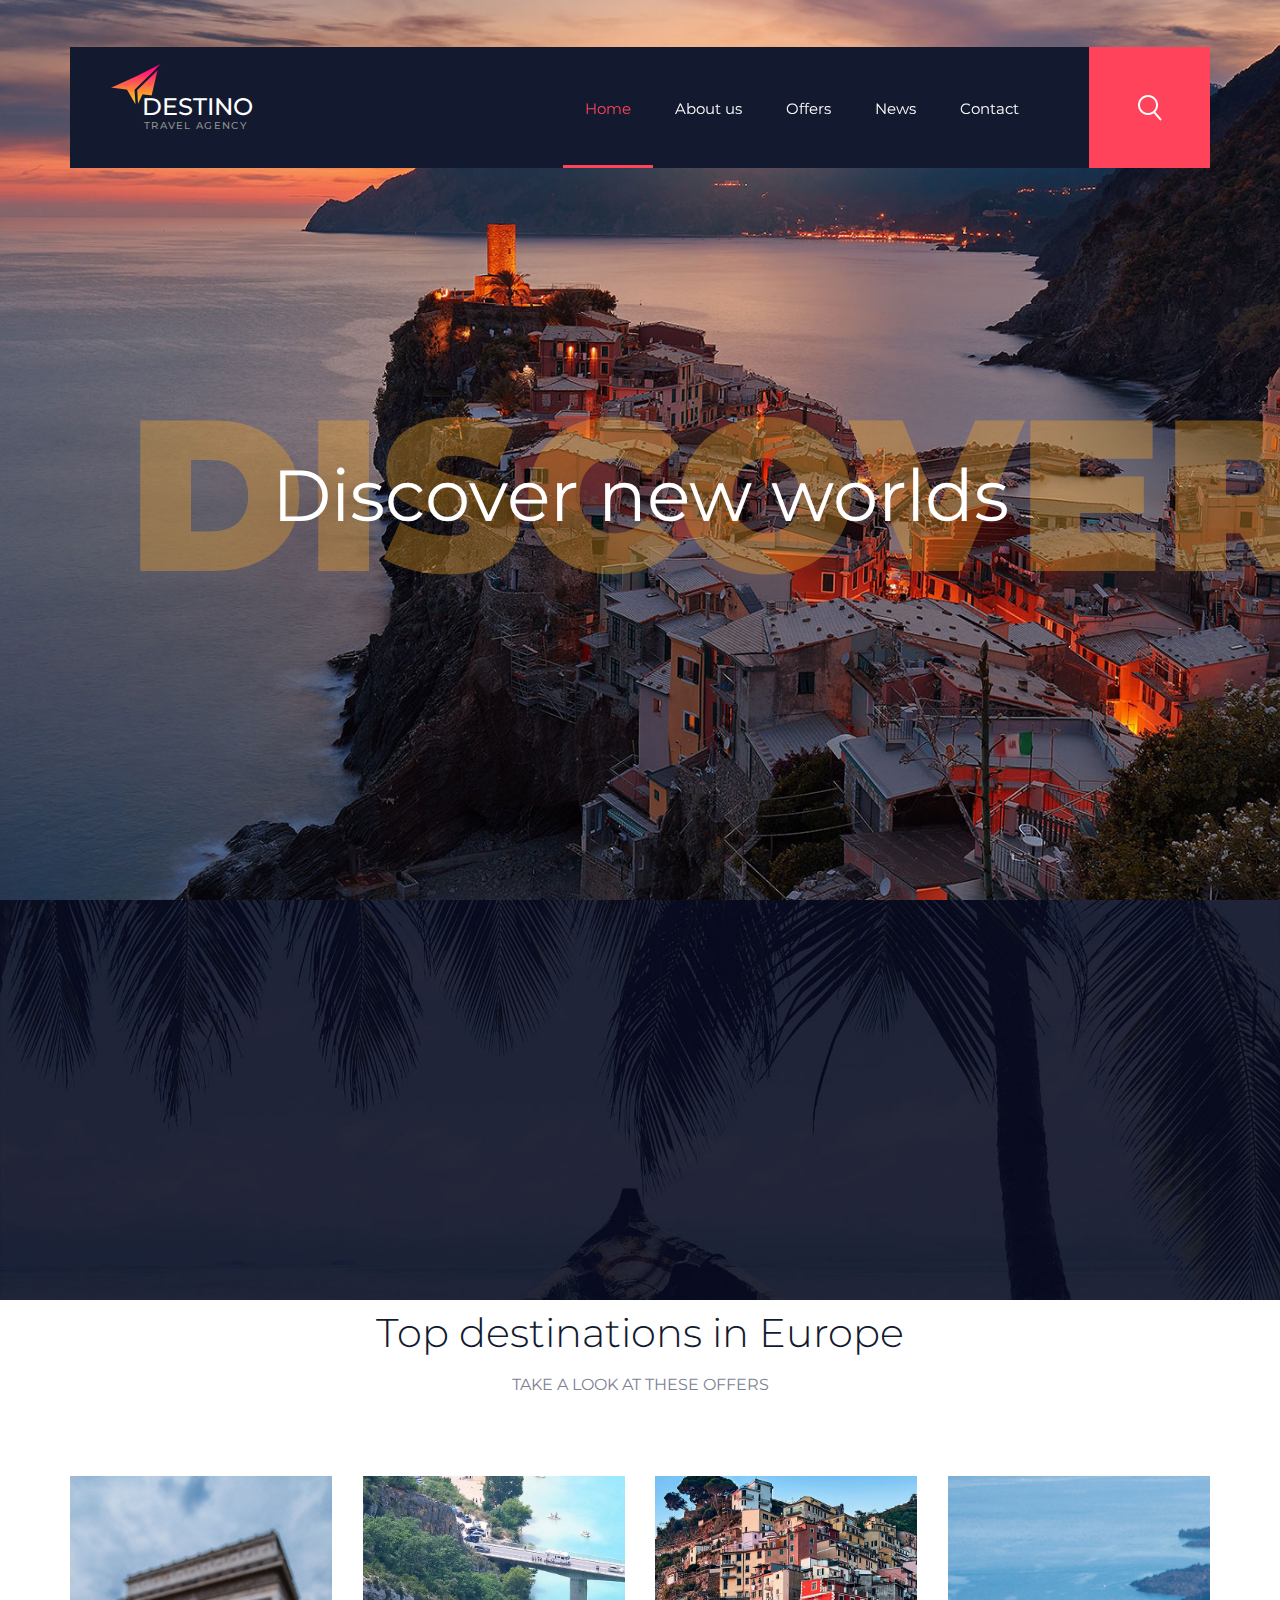
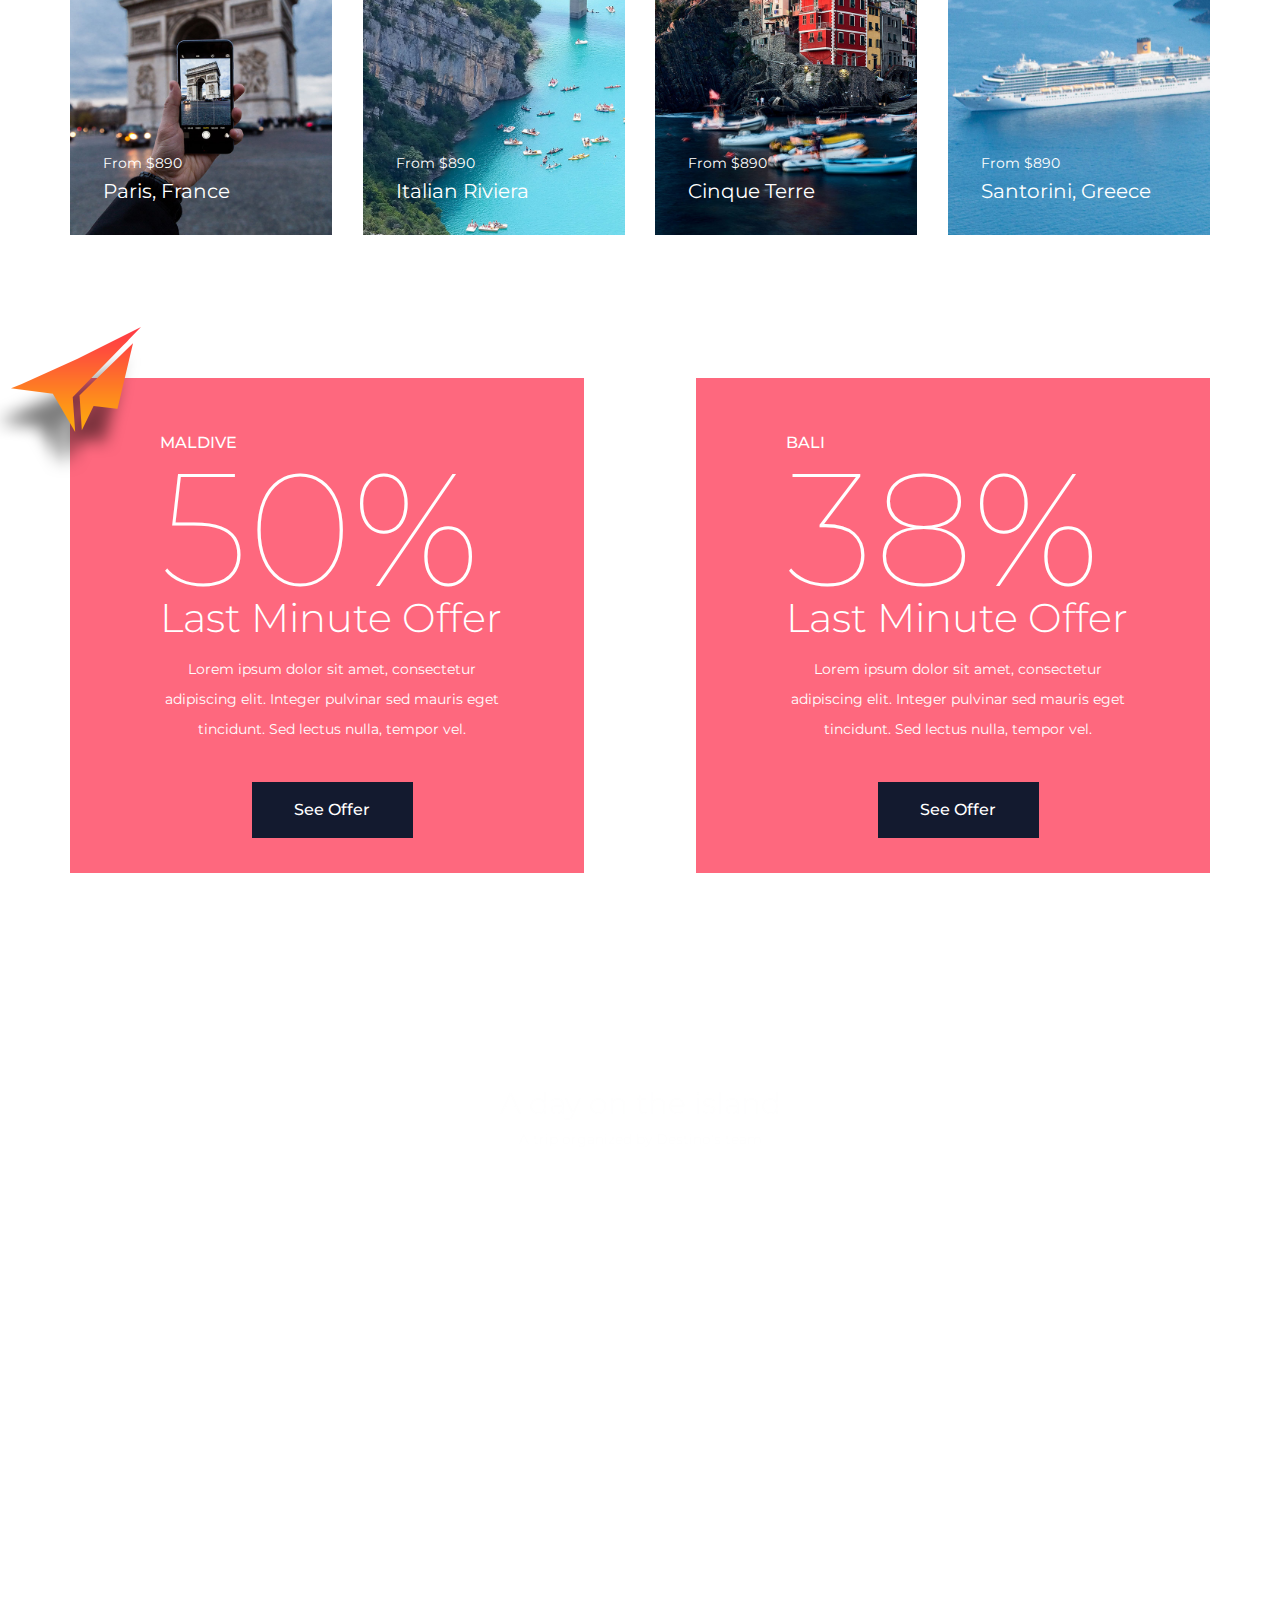
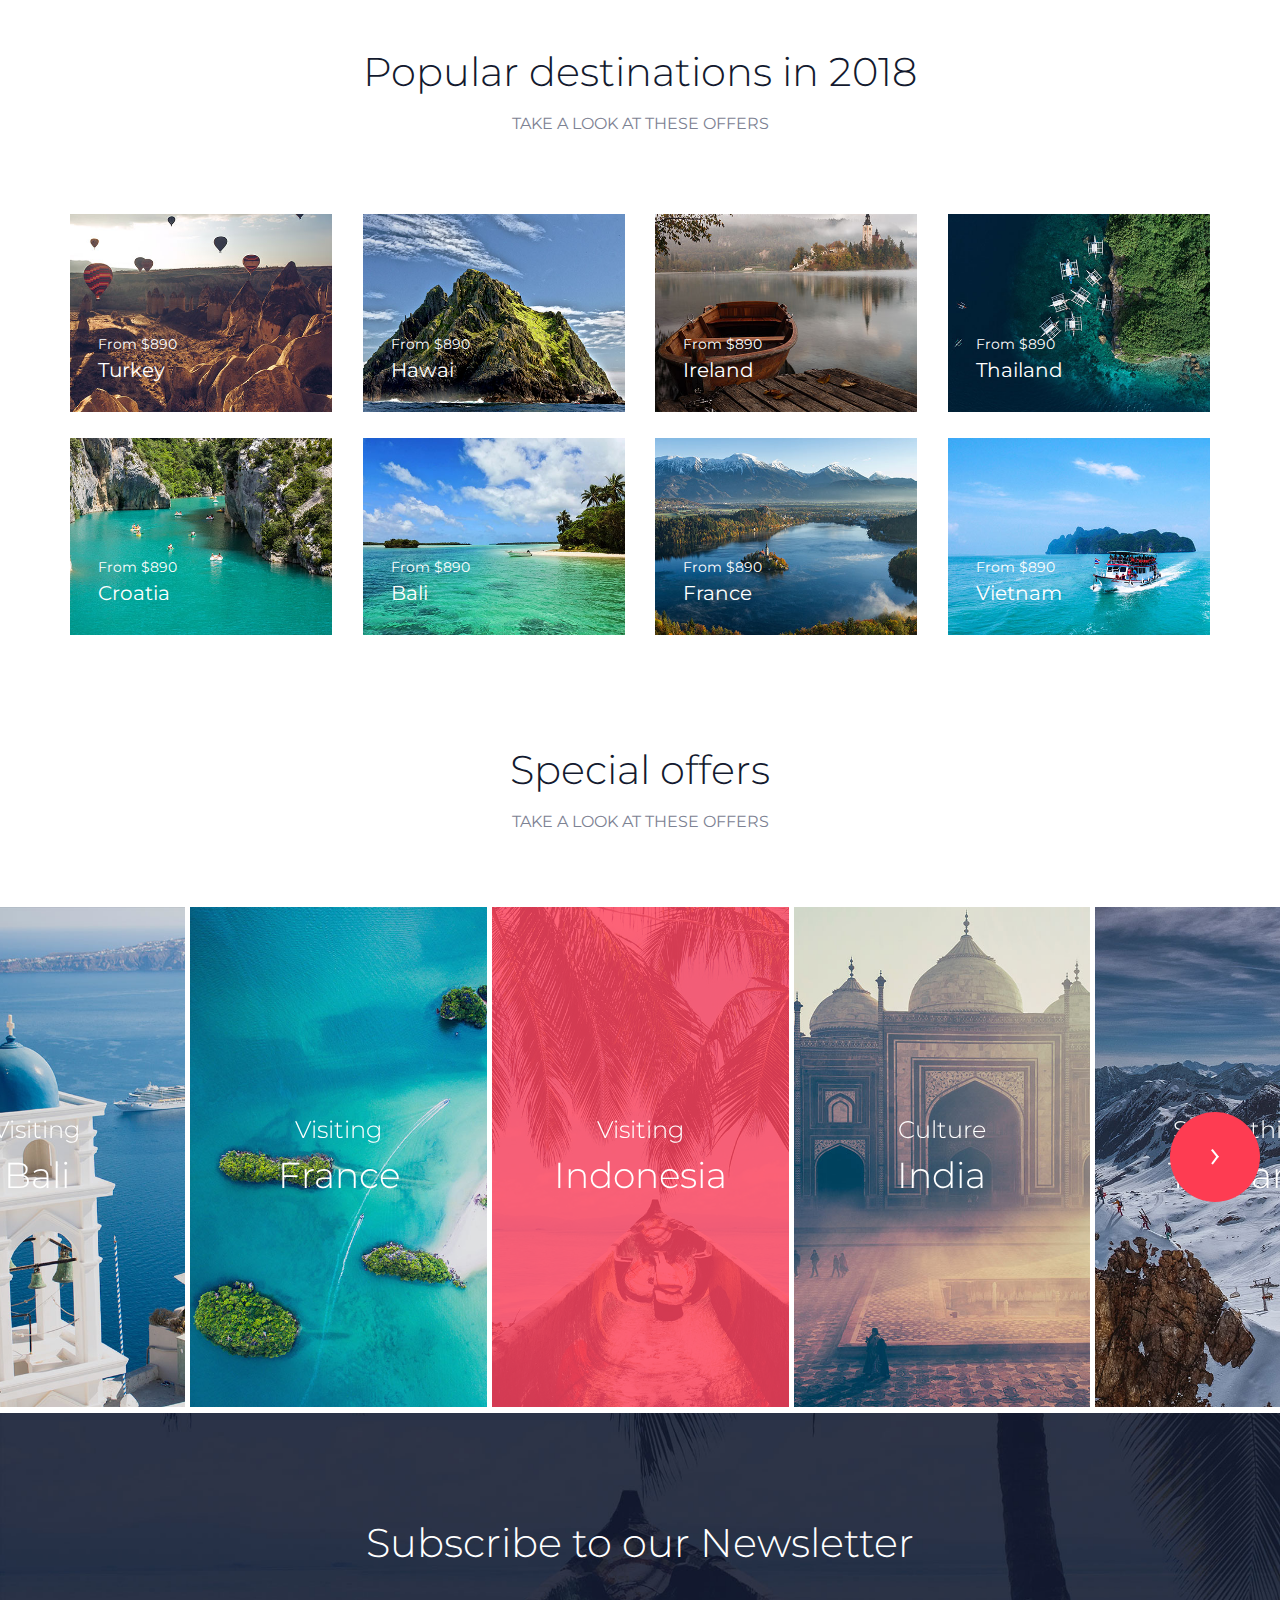
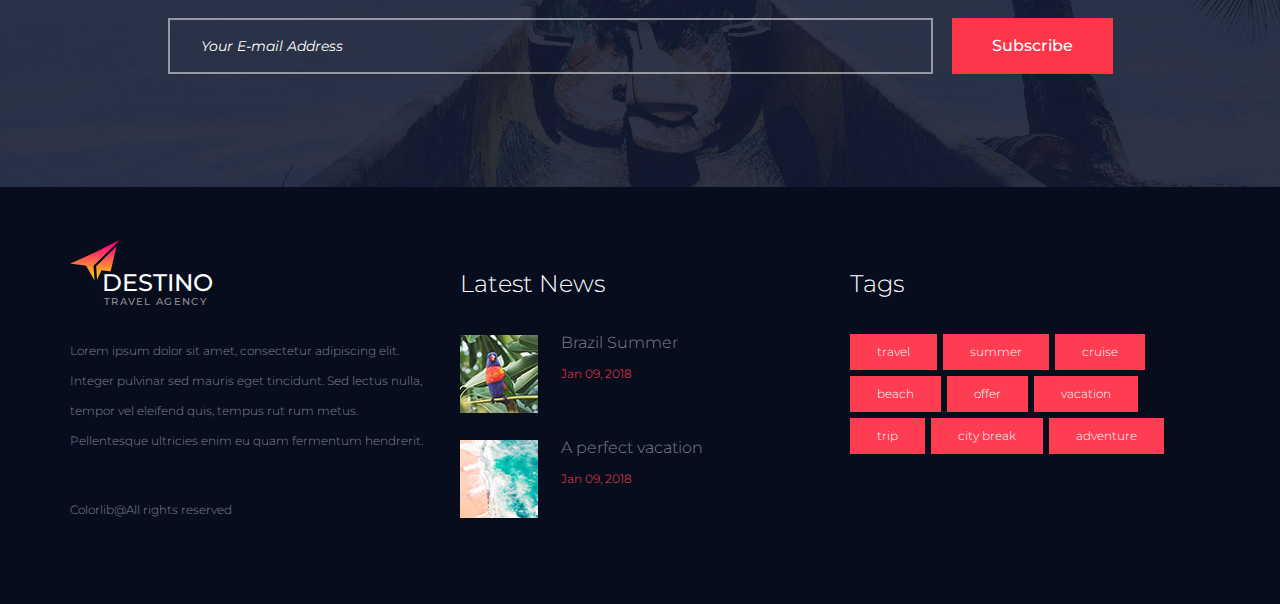
==== about.html @ d22f10b2 "Add files via upload" ====
<!DOCTYPE html>
<html lang="en">
<head>
<title>Destino</title>
<meta charset="utf-8">
<meta http-equiv="X-UA-Compatible" content="IE=edge">
<meta name="description" content="Destino project">
<meta name="viewport" content="width=device-width, initial-scale=1">
<link rel="stylesheet" type="text/css" href="styles/bootstrap4/bootstrap.min.css">
<link href="plugins/font-awesome-4.7.0/css/font-awesome.min.css" rel="stylesheet" type="text/css">
<link rel="stylesheet" type="text/css" href="plugins/OwlCarousel2-2.2.1/owl.carousel.css">
<link rel="stylesheet" type="text/css" href="plugins/OwlCarousel2-2.2.1/owl.theme.default.css">
<link rel="stylesheet" type="text/css" href="plugins/OwlCarousel2-2.2.1/animate.css">
<link rel="stylesheet" type="text/css" href="styles/main_styles.css">
<link rel="stylesheet" type="text/css" href="styles/responsive.css">
</head>
<body>

<div class="super_container">
	
	<!-- Header -->

	<header class="header">
		<div class="container">
			<div class="row">
				<div class="col">
					<div class="header_container d-flex flex-row align-items-center justify-content-start">

						<!-- Logo -->
						<div class="logo_container">
							<div class="logo">
								<div>destino</div>
								<div>travel agency</div>
								<div class="logo_image"><img src="images/logo.png" alt=""></div>
							</div>
						</div>

						<!-- Main Navigation -->
						<nav class="main_nav ml-auto">
							<ul class="main_nav_list">
								<li class="main_nav_item active"><a href="#">Home</a></li>
								<li class="main_nav_item"><a href="about.html">About us</a></li>
								<li class="main_nav_item"><a href="offers.html">Offers</a></li>
								<li class="main_nav_item"><a href="news.html">News</a></li>
								<li class="main_nav_item"><a href="contact.html">Contact</a></li>
							</ul>
						</nav>

						<!-- Search -->
						<div class="search d-flex flex-column align-items-center justify-content-center">
							<img src="images/search.png" alt="">
						</div>

						<!-- Hamburger -->
						<div class="hamburger ml-auto"><i class="fa fa-bars" aria-hidden="true"></i></div>

					</div>
				</div>
			</div>
		</div>
	</header>

	<!-- Menu -->

	<div class="menu_container menu_mm">

		<!-- Menu Close Button -->
		<div class="menu_close_container">
			<div class="menu_close"></div>
		</div>

		<!-- Menu Items -->
		<div class="menu_inner menu_mm">
			<div class="menu menu_mm">
				<div class="menu_search_form_container">
					<form action="#" id="menu_search_form">
						<input type="search" class="menu_search_input menu_mm">
						<button id="menu_search_submit" class="menu_search_submit" type="submit"><img src="images/search_2.png" alt=""></button>
					</form>
				</div>
				<ul class="menu_list menu_mm">
					<li class="menu_item menu_mm"><a href="#">Home</a></li>
					<li class="menu_item menu_mm"><a href="about.html">About us</a></li>
					<li class="menu_item menu_mm"><a href="offers.html">Offers</a></li>
					<li class="menu_item menu_mm"><a href="news.html">News</a></li>
					<li class="menu_item menu_mm"><a href="contact.html">Contact</a></li>
				</ul>

				<!-- Menu Social -->
				
				<div class="menu_social_container menu_mm">
					<ul class="menu_social menu_mm">
						<li class="menu_social_item menu_mm"><a href="#"><i class="fa fa-pinterest" aria-hidden="true"></i></a></li>
						<li class="menu_social_item menu_mm"><a href="#"><i class="fa fa-linkedin" aria-hidden="true"></i></a></li>
						<li class="menu_social_item menu_mm"><a href="#"><i class="fa fa-instagram" aria-hidden="true"></i></a></li>
						<li class="menu_social_item menu_mm"><a href="#"><i class="fa fa-facebook" aria-hidden="true"></i></a></li>
						<li class="menu_social_item menu_mm"><a href="#"><i class="fa fa-twitter" aria-hidden="true"></i></a></li>
					</ul>
				</div>

				<div class="menu_copyright menu_mm">Colorlib All rights reserved</div>
			</div>

		</div>

	</div>
	
	<!-- Home -->

	<div class="home">
		<div class="home_background" style="background-image:url(images/home.jpg)"></div>
		<div class="home_content">
			<div class="home_content_inner">
				<div class="home_text_large">discover</div>
				<div class="home_text_small">Discover new worlds</div>
			</div>
		</div>
	</div>

	<!-- Find Form -->

	<div class="find">
		<!-- Image by https://unsplash.com/@garciasaldana_ -->
		<div class="find_background parallax-window" data-parallax="scroll" data-image-src="images/find.jpg" data-speed="0.8"></div>
		<div class="container">
			<div class="row">
				<div class="col-12">
					<div class="find_title text-center">Find the Adventure of a lifetime</div>
				</div>
				<div class="col-12">
					<div class="find_form_container">
						<form action="#" id="find_form" class="find_form d-flex flex-md-row flex-column align-items-md-center align-items-start justify-content-md-between justify-content-start flex-wrap">
							<div class="find_item">
								<div>Destination:</div>
								<input type="text" class="destination find_input" required="required" placeholder="Keyword here">
							</div>
							<div class="find_item">
								<div>Adventure type:</div>
								<select name="adventure" id="adventure" class="dropdown_item_select find_input">
									<option>Categories</option>
									<option>Categories</option>
									<option>Categories</option>
								</select>
							</div>
							<div class="find_item">
								<div>Min price</div>
								<select name="min_price" id="min_price" class="dropdown_item_select find_input">
									<option>&nbsp</option>
									<option>Price</option>
									<option>Price</option>
								</select>
							</div>
							<div class="find_item">
								<div>Max price</div>
								<select name="max_price" id="max_price" class="dropdown_item_select find_input">
									<option>&nbsp</option>
									<option>Price</option>
									<option>Price</option>
								</select>
							</div>
							<button class="button find_button">Find</button>
						</form>
					</div>
				</div>
			</div>
		</div>
	</div>

	<!-- Top Destinations -->

	<div class="top">
		<div class="container">
			<div class="row">
				<div class="col">
					<div class="section_title text-center">
						<h2>Top destinations in Europe</h2>
						<div>take a look at these offers</div>
					</div>
				</div>
			</div>
			<div class="row top_content">

				<div class="col-lg-3 col-md-6 top_col">

					<!-- Top Destination Item -->
					<div class="top_item">
						<a href="#">
							<div class="top_item_image"><img src="images/top_1.jpg" alt="https://unsplash.com/@sgabriel"></div>
							<div class="top_item_content">
								<div class="top_item_price">From $890</div>
								<div class="top_item_text">Paris, France</div>
							</div>
						</a>
					</div>
				</div>

				<div class="col-lg-3 col-md-6 top_col">

					<!-- Top Destination Item -->
					<div class="top_item">
						<a href="#">
							<div class="top_item_image"><img src="images/top_2.jpg" alt="https://unsplash.com/@jenspeter"></div>
							<div class="top_item_content">
								<div class="top_item_price">From $890</div>
								<div class="top_item_text">Italian Riviera</div>
							</div>
						</a>
					</div>
				</div>

				<div class="col-lg-3 col-md-6 top_col">

					<!-- Top Destination Item -->
					<div class="top_item">
						<a href="#">
							<div class="top_item_image"><img src="images/top_3.jpg" alt="https://unsplash.com/@anikindimitry"></div>
							<div class="top_item_content">
								<div class="top_item_price">From $890</div>
								<div class="top_item_text">Cinque Terre</div>
							</div>
						</a>
					</div>
				</div>

				<div class="col-lg-3 col-md-6 top_col">

					<!-- Top Destination Item -->
					<div class="top_item">
						<a href="#">
							<div class="top_item_image"><img src="images/top_4.jpg" alt="https://unsplash.com/@hellolightbulb"></div>
							<div class="top_item_content">
								<div class="top_item_price">From $890</div>
								<div class="top_item_text">Santorini, Greece</div>
							</div>
						</a>	
					</div>
				</div>

			</div>
		</div>
	</div>

	<!-- Last -->

	<div class="last">
		<!-- Image by https://unsplash.com/@thanni -->
		<div class="last_background parallax-window" data-parallax="scroll" data-image-src="images/last.jpg" data-speed="0.8"></div>

		<div class="container">
			<div class="row">
				<div class="last_logo"><img src="images/last_logo.png" alt=""></div>
				<div class="col-lg-6 last_col">
					<div class="last_item">
						<div class="last_item_content">
							<div class="last_subtitle">maldive</div>
							<div class="last_percent">50%</div>
							<div class="last_title">Last Minute Offer</div>
							<div class="last_text">Lorem ipsum dolor sit amet, consectetur adipiscing elit. Integer pulvinar sed mauris eget tincidunt. Sed lectus nulla, tempor vel.</div>
							<div class="button last_button"><a href="offers.html">See Offer</a></div>
						</div>
					</div>
				</div>
				<div class="col-lg-6 last_col">
					<div class="last_item">
						<div class="last_item_content">
							<div class="last_subtitle">bali</div>
							<div class="last_percent">38%</div>
							<div class="last_title">Last Minute Offer</div>
							<div class="last_text">Lorem ipsum dolor sit amet, consectetur adipiscing elit. Integer pulvinar sed mauris eget tincidunt. Sed lectus nulla, tempor vel.</div>
							<div class="button last_button"><a href="offers.html">See Offer</a></div>
						</div>
					</div>
				</div>
			</div>
		</div>
	</div>

	<!-- Video -->

	<div class="video d-flex flex-column align-items-center justify-content-center">
		<!-- Image by https://unsplash.com/@peecho -->
		<div class="video_background parallax-window" data-parallax="scroll" data-image-src="images/video.jpg" data-speed="0.8"></div>
		<div class="video_content">
			<div class="video_title">A day on the island</div>
			<div class="video_subtitle">A trip organized by Destino's team</div>
			<div class="video_play">
				<svg version="1.1" id="Layer_1" class="play_button" xmlns="http://www.w3.org/2000/svg" xmlns:xlink="http://www.w3.org/1999/xlink" x="0px" y="0px"
					 width="140px" height="140px" viewBox="0 0 140 140" enable-background="new 0 0 140 140" xml:space="preserve">
					<g id="Layer_2">
						<circle class="play_circle" fill="none" stroke="#FFFFFF" stroke-width="2" stroke-miterlimit="10" cx="70.333" cy="69.58" r="68.542"/>
						<polygon class="play_triangle" fill="none" stroke="#FFFFFF" stroke-width="2" stroke-miterlimit="10" points="61.583,56 61.583,84.417 84.75,70 	"/>
					</g>
				</svg>
			</div>
		</div>
	</div>

	<!-- Popular -->

	<div class="popular">
		<div class="container">
			<div class="row">
				<div class="col">
					<div class="section_title text-center">
						<h2>Popular destinations in 2018</h2>
						<div>take a look at these offers</div>
					</div>
				</div>
			</div>
			<div class="row">
				<div class="col">
					<div class="popular_content d-flex flex-md-row flex-column flex-wrap align-items-md-center align-items-start justify-content-md-between justify-content-start">
						
						<!-- Popular Item -->
						<div class="popular_item">
							<a href="offers.html">
								<img src="images/popular_1.jpg" alt="image by Egzon Bytyqi">
								<div class="popular_item_content">
									<div class="popular_item_price">From $890</div>
									<div class="popular_item_title">Turkey</div>
								</div>
							</a>	
						</div>

						<!-- Popular Item -->
						<div class="popular_item">
							<a href="offers.html">
								<img src="images/popular_2.jpg" alt="https://unsplash.com/@michael75">
								<div class="popular_item_content">
									<div class="popular_item_price">From $890</div>
									<div class="popular_item_title">Hawai</div>
								</div>
							</a>	
						</div>

						<!-- Popular Item -->
						<div class="popular_item">
							<a href="offers.html">
								<img src="images/popular_3.jpg" alt="https://unsplash.com/@sapegin">
								<div class="popular_item_content">
									<div class="popular_item_price">From $890</div>
									<div class="popular_item_title">Ireland</div>
								</div>
							</a>	
						</div>

						<!-- Popular Item -->
						<div class="popular_item">
							<a href="offers.html">
								<img src="images/popular_4.jpg" alt="https://unsplash.com/@kensuarez">
								<div class="popular_item_content">
									<div class="popular_item_price">From $890</div>
									<div class="popular_item_title">Thailand</div>
								</div>
							</a>
						</div>

						<!-- Popular Item -->
						<div class="popular_item">
							<a href="offers.html">
								<img src="images/popular_5.jpg" alt="https://unsplash.com/@noahbasle">
								<div class="popular_item_content">
									<div class="popular_item_price">From $890</div>
									<div class="popular_item_title">Croatia</div>
								</div>
							</a>
						</div>

						<!-- Popular Item -->
						<div class="popular_item">
							<a href="offers.html">
								<img src="images/popular_6.jpg" alt="https://unsplash.com/@seb">
								<div class="popular_item_content">
									<div class="popular_item_price">From $890</div>
									<div class="popular_item_title">Bali</div>
								</div>
							</a>
						</div>

						<!-- Popular Item -->
						<div class="popular_item">
							<a href="offers.html">
								<img src="images/popular_7.jpg" alt="https://unsplash.com/@nevenkrcmarek">
								<div class="popular_item_content">
									<div class="popular_item_price">From $890</div>
									<div class="popular_item_title">France</div>
								</div>
							</a>	
						</div>

						<!-- Popular Item -->
						<div class="popular_item">
							<a href="offers.html">
								<img src="images/popular_8.jpg" alt="https://unsplash.com/@bergeryap87">
								<div class="popular_item_content">
									<div class="popular_item_price">From $890</div>
									<div class="popular_item_title">Vietnam</div>
								</div>
							</a>
						</div>

					</div>
				</div>
			</div>
		</div>
	</div>

	<!-- Special -->

	<div class="special">
		<div class="container">
			<div class="row">
				<div class="col">
					<div class="section_title text-center">
						<h2>Special offers</h2>
						<div>take a look at these offers</div>
					</div>
				</div>
			</div>
		</div>
		<div class="special_content">
			<div class="special_slider_container">
				<div class="owl-carousel owl-theme special_slider">
					
					<!-- Special Offers Item -->
					<div class="owl-item">
						<div class="special_item">
							<div class="special_item_background"><img src="images/special_1.jpg" alt="https://unsplash.com/@garciasaldana_"></div>
							<div class="special_item_content text-center">
								<div class="special_category">Visiting</div>
								<div class="special_title"><a href="offers.html">Indonesia</a></div>
							</div>
						</div>
					</div>

					<!-- Special Offers Item -->
					<div class="owl-item">
						<div class="special_item d-flex flex-column align-items-center justify-content-center">
							<div class="special_item_background"><img src="images/special_2.jpg" alt="https://unsplash.com/@varshesh"></div>
							<div class="special_item_content text-center">
								<div class="special_category">Culture</div>
								<div class="special_title"><a href="offers.html">India</a></div>
							</div>
						</div>
					</div>

					<!-- Special Offers Item -->
					<div class="owl-item">
						<div class="special_item d-flex flex-column align-items-center justify-content-center">
							<div class="special_item_background"><img src="images/special_3.jpg" alt="https://unsplash.com/@paulgilmore_"></div>
							<div class="special_item_content text-center">
								<div class="special_category">Sunbathing</div>
								<div class="special_title"><a href="offers.html">Thailand</a></div>
							</div>
						</div>
					</div>

					<!-- Special Offers Item -->
					<div class="owl-item">
						<div class="special_item d-flex flex-column align-items-center justify-content-center">
							<div class="special_item_background"><img src="images/special_4.jpg" alt="https://unsplash.com/@hellolightbulb"></div>
							<div class="special_item_content text-center">
								<div class="special_category">Visiting</div>
								<div class="special_title"><a href="offers.html">Bali</a></div>
							</div>
						</div>
					</div>

					<!-- Special Offers Item -->
					<div class="owl-item">
						<div class="special_item d-flex flex-column align-items-center justify-content-center">
							<div class="special_item_background"><img src="images/special_5.jpg" alt="https://unsplash.com/@dnevozhai"></div>
							<div class="special_item_content text-center">
								<div class="special_category">Visiting</div>
								<div class="special_title"><a href="offers.html">France</a></div>
							</div>
						</div>
					</div>

				</div>

				<div class="special_slider_nav d-flex flex-column align-items-center justify-content-center">
					<img src="images/special_slider.png" alt="">
				</div>
			</div>
		</div>
	</div>

	<!-- Newsletter -->

	<div class="newsletter">
		<!-- Image by https://unsplash.com/@garciasaldana_ -->
		<div class="newsletter_background" style="background-image:url(images/newsletter.jpg)"></div>
		<div class="container">
			<div class="row">
				<div class="col-lg-10 offset-lg-1">
					<div class="newsletter_content">
						<div class="newsletter_title text-center">Subscribe to our Newsletter</div>
						<div class="newsletter_form_container">
							<form action="#" id="newsletter_form" class="newsletter_form">
								<div class="d-flex flex-md-row flex-column align-content-center justify-content-between">
									<input type="email" id="newsletter_input" class="newsletter_input" placeholder="Your E-mail Address">
									<button type="submit" id="newsletter_button" class="newsletter_button">Subscribe</button>
								</div>
							</form>
						</div>
					</div>
				</div>
			</div>
		</div>
	</div>

	<!-- Footer -->

	<footer class="footer">
		<div class="container">
			<div class="row">

				<!-- Footer Column -->
				<div class="col-lg-4 footer_col">
					<div class="footer_about">
						<!-- Logo -->
						<div class="logo_container">
							<div class="logo">
								<div>destino</div>
								<div>travel agency</div>
								<div class="logo_image"><img src="images/logo.png" alt=""></div>
							</div>
						</div>
						<div class="footer_about_text">Lorem ipsum dolor sit amet, consectetur adipiscing elit. Integer pulvinar sed mauris eget tincidunt. Sed lectus nulla, tempor vel eleifend quis, tempus rut rum metus. Pellentesque ultricies enim eu quam fermentum hendrerit.</div>
						<div class="copyright">Colorlib@All rights reserved</div>
					</div>
				</div>

				<!-- Footer Column -->
				<div class="col-lg-4 footer_col">
					<div class="footer_latest">
						<div class="footer_title">Latest News</div>
						<div class="footer_latest_content">

							<!-- Footer Latest Post -->
							<div class="footer_latest_item">
								<div class="footer_latest_image"><img src="images/latest_1.jpg" alt="https://unsplash.com/@peecho"></div>
								<div class="footer_latest_item_content">
									<div class="footer_latest_item_title"><a href="news.html">Brazil Summer</a></div>
									<div class="footer_latest_item_date">Jan 09, 2018</div>
								</div>
							</div>

							<!-- Footer Latest Post -->
							<div class="footer_latest_item">
								<div class="footer_latest_image"><img src="images/latest_2.jpg" alt="https://unsplash.com/@sanfrancisco"></div>
								<div class="footer_latest_item_content">
									<div class="footer_latest_item_title"><a href="news.html">A perfect vacation</a></div>
									<div class="footer_latest_item_date">Jan 09, 2018</div>
								</div>
							</div>

						</div>
					</div>
				</div>

				<!-- Footer Column -->
				<div class="col-lg-4 footer_col">
					<div class="tags footer_tags">
						<div class="footer_title">Tags</div>
						<ul class="tags_content d-flex flex-row flex-wrap align-items-start justify-content-start">
							<li class="tag"><a href="#">travel</a></li>
							<li class="tag"><a href="#">summer</a></li>
							<li class="tag"><a href="#">cruise</a></li>
							<li class="tag"><a href="#">beach</a></li>
							<li class="tag"><a href="#">offer</a></li>
							<li class="tag"><a href="#">vacation</a></li>
							<li class="tag"><a href="#">trip</a></li>
							<li class="tag"><a href="#">city break</a></li>
							<li class="tag"><a href="#">adventure</a></li>
						</ul>
					</div>
				</div>

			</div>
		</div>
	</footer>
</div>

<script src="js/jquery-3.2.1.min.js"></script>
<script src="styles/bootstrap4/popper.js"></script>
<script src="styles/bootstrap4/bootstrap.min.js"></script>
<script src="plugins/OwlCarousel2-2.2.1/owl.carousel.js"></script>
<script src="plugins/easing/easing.js"></script>
<script src="plugins/parallax-js-master/parallax.min.js"></script>
<script src="js/custom.js"></script>
</body>
</html>
---- styles/main_styles.css ----
@charset "utf-8";
/* CSS Document */

/******************************

[Table of Contents]

1. Fonts
2. Body and some general stuff
3. Header
	3.1 Top Bar
	3.2 Logo
	3.3 Main Nav
	3.4 Menu
4. Home
	4.1 Home Slider
	4.2 Home Slider Nav
	4.3 Home Slider Dots
5. Search
6. Section Title
7. Intro
8. CTA
	8.1 CTA Slider
9. Offers
10. Testimonials
	10.1 Testimonials Slider
11. Trending
12. Contact
13. Footer
	13.1 Footer - About
	13.2 Footer - Blog
	13.3 Footer - Tags
	13.4 Footer - Contact Info
14. Copyright


******************************/

/***********
1. Fonts
***********/

@import url('https://fonts.googleapis.com/css?family=Montserrat:100,300,400,500,600,700,800,900');

/*********************************
2. Body and some general stuff
*********************************/

*
{
	margin: 0;
	padding: 0;
	-webkit-font-smoothing: antialiased;
	-webkit-text-shadow: rgba(0,0,0,.01) 0 0 1px;
	text-shadow: rgba(0,0,0,.01) 0 0 1px;
}
body
{
	font-family: 'Montserrat', sans-serif;
	font-size: 14px;
	font-weight: 400;
	background: #FFFFFF;
	color: #131a2f;
}
div
{
	display: block;
	position: relative;
	-webkit-box-sizing: border-box;
    -moz-box-sizing: border-box;
    box-sizing: border-box;
}
ul
{
	list-style: none;
	margin-bottom: 0px;
}
p
{
	font-family: 'Montserrat', sans-serif;
	font-size: 14px;
	line-height: 2.14;
	font-weight: 400;
	color: #131a2f;
	-webkit-font-smoothing: antialiased;
	-webkit-text-shadow: rgba(0,0,0,.01) 0 0 1px;
	text-shadow: rgba(0,0,0,.01) 0 0 1px;
}
p a
{
	display: inline;
	position: relative;
	color: inherit;
	border-bottom: solid 1px #ffa07f;
	-webkit-transition: all 200ms ease;
	-moz-transition: all 200ms ease;
	-ms-transition: all 200ms ease;
	-o-transition: all 200ms ease;
	transition: all 200ms ease;
}
a, a:hover, a:visited, a:active, a:link
{
	text-decoration: none;
	-webkit-font-smoothing: antialiased;
	-webkit-text-shadow: rgba(0,0,0,.01) 0 0 1px;
	text-shadow: rgba(0,0,0,.01) 0 0 1px;
}
p a:active
{
	position: relative;
	color: #FF6347;
}
p a:hover
{
	color: #FFFFFF;
	background: #ffa07f;
}
p a:hover::after
{
	opacity: 0.2;
}
::selection
{
	
}
p::selection
{
	
}
h1{font-size: 48px;}
h2{font-size: 40px;}
h3{font-size: 24px;}
h4{font-size: 18px;}
h5{font-size: 14px;}
h1, h2, h3, h4, h5, h6
{
	font-family: 'Montserrat', sans-serif;
	-webkit-font-smoothing: antialiased;
	-webkit-text-shadow: rgba(0,0,0,.01) 0 0 1px;
	text-shadow: rgba(0,0,0,.01) 0 0 1px;
}
h1::selection, 
h2::selection, 
h3::selection, 
h4::selection, 
h5::selection, 
h6::selection
{
	
}
.form-control
{
	color: #db5246;
}
section
{
	display: block;
	position: relative;
	box-sizing: border-box;
}
.clear
{
	clear: both;
}
.clearfix::before, .clearfix::after
{
	content: "";
	display: table;
}
.clearfix::after
{
	clear: both;
}
.clearfix
{
	zoom: 1;
}
.float_left
{
	float: left;
}
.float_right
{
	float: right;
}
.trans_200
{
	-webkit-transition: all 200ms ease;
	-moz-transition: all 200ms ease;
	-ms-transition: all 200ms ease;
	-o-transition: all 200ms ease;
	transition: all 200ms ease;
}
.trans_300
{
	-webkit-transition: all 300ms ease;
	-moz-transition: all 300ms ease;
	-ms-transition: all 300ms ease;
	-o-transition: all 300ms ease;
	transition: all 300ms ease;
}
.trans_400
{
	-webkit-transition: all 400ms ease;
	-moz-transition: all 400ms ease;
	-ms-transition: all 400ms ease;
	-o-transition: all 400ms ease;
	transition: all 400ms ease;
}
.trans_500
{
	-webkit-transition: all 500ms ease;
	-moz-transition: all 500ms ease;
	-ms-transition: all 500ms ease;
	-o-transition: all 500ms ease;
	transition: all 500ms ease;
}
.fill_height
{
	height: 100%;
}
.super_container
{
	width: 100%;
	overflow: hidden;
}
.nopadding
{
	padding: 0px !important;
}
.parallax-window
{
    min-height: 400px;
    background: transparent;
}

/*********************************
3. Home
*********************************/

.home
{
	width: 100%;
	height: 100vh;
}
.home_background
{
	position: absolute;
	top: 0;
	left: 0;
	width: 100%;
	height: 100%;
	background-repeat: no-repeat;
	background-size: cover;
	background-position: center center;
}
.home_content
{
	position: absolute;
	top: 46%;
	left: 50%;
	-webkit-transform: translateX(-50%);
	-moz-transform: translateX(-50%);
	-ms-transform: translateX(-50%);
	-o-transform: translateX(-50%);
	transform: translateX(-50%);
	width: 80%;
	text-align: center;
}
.home_text_large
{
	font-size: 215px;
	font-weight: 900;
	color: #fdaa27;
	opacity: 0.34;
	text-transform: uppercase;
	line-height: 0.75;
}
.home_text_small
{
	position: absolute;
	top: 50%;
	left: 50%;
	-webkit-transform: translate(-50%, -50%);
	-moz-transform: translate(-50%, -50%);
	-ms-transform: translate(-50%, -50%);
	-o-transform: translate(-50%, -50%);
	transform: translate(-50%, -50%);
	width: 100%;
	font-size: 72px;
	font-weight: 400;
	color: #FFFFFF;
	text-shadow: 0px 11px 51px rgba(0,0,0,0.35);
}

/*********************************
4. Header
*********************************/

.header
{
	display: block;
	position: fixed;
	top: 47px;
	width: 100%;
	z-index: 100;
	-webkit-transition: all 400ms ease;
	-moz-transition: all 400ms ease;
	-ms-transition: all 400ms ease;
	-o-transition: all 400ms ease;
	transition: all 400ms ease;
}
.header.scrolled
{
	top: 15px;
}
.header_container
{
	width: 100%;
	height: 121px;
	background: #131a2f;
	-webkit-transition: all 400ms ease;
	-moz-transition: all 400ms ease;
	-ms-transition: all 400ms ease;
	-o-transition: all 400ms ease;
	transition: all 400ms ease;
}
.header.scrolled .header_container
{
	height: 90px;
}

/*********************************
4.1 Logo
*********************************/

.logo_container
{
	-webkit-transform: translateY(8px);
	-moz-transform: translateY(8px);
	-ms-transform: translateY(8px);
	-o-transform: translateY(8px);
	transform: translateY(8px);
}
.logo
{
	height: 100%;
	padding-left: 72px;
}
.logo div
{
	color: #FFFFFF;
	text-transform: uppercase;
}
.logo div:first-of-type
{
	font-size: 24px;
	font-weight: 500;
	line-height: 0.75;
}
.logo div:nth-child(2)
{
	font-size: 10px;
	font-weight: 500;
	color: #929292;
	letter-spacing: 0.13em;
	margin-top: 2px;
	padding-left: 2px;
}
.logo_image
{
	position: absolute;
	top: -34px;
	left: 41px;
	width: 50px;
	height: 41px;
	-webkit-transition: all 400ms ease;
	-moz-transition: all 400ms ease;
	-ms-transition: all 400ms ease;
	-o-transition: all 400ms ease;
	transition: all 400ms ease;
}
.header.scrolled .logo_image
{
	width: 40px;
	top: -28px;
	left: 46px;
}
.logo_image img
{
	max-width: 100%;
}

/*********************************
4.2 Navigation
*********************************/

.main_nav
{
	/*height: 100%;*/
	padding-right: 173px;
}
.main_nav_list
{
	height: 100%;
}
.main_nav_item
{
	display: inline-block;
	position: relative;
	/*padding-left: 22px;
	padding-right: 22px;*/
	margin-right: -4px;
	padding-top: 2px;
}
.main_nav_item.active::after
{
	display: block;
	position: absolute;
	bottom: 1px;
	left: 0;
	width: 100%;
	height: 3px;
	background: #fe435b;
	content: '';
}
.main_nav_item a
{
	display: block;
	font-size: 15px;
	font-weight: 400;
	color: #FFFFFF;
	line-height: 121px;
	padding-left: 22px;
	padding-right: 22px;
	-webkit-transition: all 200ms ease;
	-moz-transition: all 200ms ease;
	-ms-transition: all 200ms ease;
	-o-transition: all 200ms ease;
	transition: all 200ms ease;
}
.header.scrolled .main_nav_item a
{
	line-height: 90px;
}
.main_nav_item.active a
{
	color: #fe435b;
}
.main_nav_item:hover a
{
	color: #fe435b;
}

/*********************************
4.3 Search
*********************************/

.search
{
	position: absolute;
	top: 0;
	right: 0;
	width: 121px;
	height: 100%;
	background: #fe435b;
	cursor: pointer;
	-webkit-transition: all 200ms ease;
	-moz-transition: all 200ms ease;
	-ms-transition: all 200ms ease;
	-o-transition: all 200ms ease;
	transition: all 200ms ease;
}
.search:hover
{
	background: #eb334a;
}

/*********************************
4.4 Hamburger
*********************************/

.hamburger
{
	display: none;
	font-size: 24px;
	padding: 10px;
	color: #3a3a3a;
	margin-right: 20px;
	cursor: pointer;
}
.hamburger i
{
	color: #FFFFFF;
	-webkit-transition: all 200ms ease;
	-moz-transition: all 200ms ease;
	-ms-transition: all 200ms ease;
	-o-transition: all 200ms ease;
	transition: all 200ms ease;
}
.hamburger:hover i
{
	color: #fe435b;
}

/*********************************
5. Menu
*********************************/

.menu_container
{
	position: fixed;
	top: 0;
	right: -50vw;
	width: 50vw;
	height: 100vh;
	background: #FFFFFF;
	z-index: 1000;
	-webkit-transition: all 0.6s ease;
	-moz-transition: all 0.6s ease;
	-ms-transition: all 0.6s ease;
	-o-transition: all 0.6s ease;
	transition: all 0.6s ease;
	visibility: hidden;
	opacity: 0;
}
.menu_container.active
{
	visibility: visible;
	opacity: 1;
	right: 0;
}
.menu
{
	position: absolute;
	width: 100%;
	top:150px;
	left: 0;
	padding-left: 15%;
	padding-right: 79px;
}
.menu_list
{
	-webkit-transform: translateY(3.5rem);
	-moz-transform: translateY(3.5rem);
	-ms-transform: translateY(3.5rem);
	-o-transform: translateY(3.5rem);
	transform: translateY(3.5rem);
	-webkit-transition: all 200ms ease;
	-moz-transition: all 200ms ease;
	-ms-transition: all 200ms ease;
	-o-transition: all 200ms ease;
	transition: all 1000ms 600ms ease;
	opacity: 0;
	margin-top: 30px;
}
.menu_container.active .menu_list
{
	-webkit-transform: translateY(0px);
	-moz-transform: translateY(0px);
	-ms-transform: translateY(0px);
	-o-transform: translateY(0px);
	transform: translateY(0px);
	opacity: 1;
}
.menu_item
{
	margin-bottom: 9px;
}
.menu_item a
{
	font-family: 'Open Sans', sans-serif;
	font-size: 36px;
	font-weight: 700;
	color: #3a3a3a;
	-webkit-transition: all 200ms ease;
	-moz-transition: all 200ms ease;
	-ms-transition: all 200ms ease;
	-o-transition: all 200ms ease;
	transition: all 200ms ease;
}
.menu_item a:hover
{
	color: #fe435b;
}
.menu_close_container
{
	position: absolute;
	top: 86px;
	right: 79px;
	width: 21px;
	height: 21px;
	cursor: pointer;
	-webkit-transform: rotate(45deg);
	-moz-transform: rotate(45deg);
	-ms-transform: rotate(45deg);
	-o-transform: rotate(45deg);
	transform: rotate(45deg);
}
.menu_close
{
	top: 9px;
	width: 21px;
	height: 3px;
	background: #3a3a3a;
	-webkit-transition: all 200ms ease;
	-moz-transition: all 200ms ease;
	-ms-transition: all 200ms ease;
	-o-transition: all 200ms ease;
	transition: all 200ms ease;
}
.menu_close::after
{
	display: block;
	position: absolute;
	top: -9px;
	left: 9px;
	content: '';
	width: 3px;
	height: 21px;
	background: #3a3a3a;
	-webkit-transition: all 200ms ease;
	-moz-transition: all 200ms ease;
	-ms-transition: all 200ms ease;
	-o-transition: all 200ms ease;
	transition: all 200ms ease;
}
.menu_close_container:hover .menu_close,
.menu_close_container:hover .menu_close::after
{
	background: #fe435b;
}
.menu_search_form
{
	position: relative;
}
.menu_search_input
{
	width: 100%;
	height: 50px;
	border: solid 2px rgba(19,26,47,0.5);
	outline: none;
	padding-left: 15px;
}
.menu_search_submit
{
	position: absolute;
	top: 50%;
	-webkit-transform: translateY(-50%);
	-moz-transform: translateY(-50%);
	-ms-transform: translateY(-50%);
	-o-transform: translateY(-50%);
	transform: translateY(-50%);
	width: 50px;
	height: 50px;
	right: 0px;
	border: none;
	outline: none;
	background: transparent;
	cursor: pointer;
}
.menu_search_submit img
{
	max-width: 100%;
}

/*********************************
5.1 Menu Social
*********************************/

.menu_social_container
{
	margin-top: 100px;
	-webkit-transform: translateY(3.5rem);
	-moz-transform: translateY(3.5rem);
	-ms-transform: translateY(3.5rem);
	-o-transform: translateY(3.5rem);
	transform: translateY(3.5rem);
	-webkit-transition: all 1000ms 1000ms ease;
	-moz-transition: all 1000ms 1000ms ease;
	-ms-transition: all 1000ms 1000ms ease;
	-o-transition: all 1000ms 1000ms ease;
	transition: all 1000ms 1000ms ease;
	opacity: 0;
	padding-left: 4px;
}
.menu_social_item
{
	display: inline-block;
	margin-right: 30px;
}
.menu_social_item a i
{
	color: #3a3a3a;
}
.menu_social_item a i:hover
{
	color: #fe435b;
}
.menu_container.active .menu_social_container
{
	-webkit-transform: translateY(0px);
	-moz-transform: translateY(0px);
	-ms-transform: translateY(0px);
	-o-transform: translateY(0px);
	transform: translateY(0px);
	opacity: 1;
}

/*********************************
5.2 Menu copyright
*********************************/

.menu_copyright
{
	margin-top: 60px;
	-webkit-transform: translateY(3.5rem);
	-moz-transform: translateY(3.5rem);
	-ms-transform: translateY(3.5rem);
	-o-transform: translateY(3.5rem);
	transform: translateY(3.5rem);
	-webkit-transition: all 1000ms 1200ms ease;
	-moz-transition: all 1000ms 1200ms ease;
	-ms-transition: all 1000ms 1200ms ease;
	-o-transition: all 1000ms 1200ms ease;
	transition: all 1000ms 1200ms ease;
	opacity: 0;
	padding-left: 3px;
}
.menu_container.active .menu_copyright
{
	-webkit-transform: translateY(0px);
	-moz-transform: translateY(0px);
	-ms-transform: translateY(0px);
	-o-transform: translateY(0px);
	transform: translateY(0px);
	opacity: 1;
}

/*********************************
6. Find
*********************************/

.find
{
	width: 100%;
	padding-top: 63px;
	padding-bottom: 70px;
	z-index: 0;
	background: transparent;
}
.find_background
{
	position: absolute;
	top: 0;
	left: 0;
	width: 100%;
	height: 100%;
}
.find_form_container
{
	width: 100%;
	margin-top: 36px;
}
.find_title
{
	width: 100%;
	font-size: 30px;
	font-weight: 300;
	color: #FFFFFF;
}
.find_form
{
	width: 100%;
	height: 100%;
}
.find_input
{
	width: 100%;
	height: 56px;
	border: none;
	outline: none;
	padding-left: 20px;
	padding-right: 20px;
	font-size: 13px;
	font-weight: 400;
	line-height: 52px;
	color: #FFFFFF;
	border: solid 2px rgba(255,255,255,0.5);
	background: transparent;
}
.find_item:first-child
{
	width: 31.413%;
}
.find_item:nth-child(2)
{
	width: 31.413%;
}
.find_item:nth-child(3)
{
	width: 10.122%;
}
.find_item:nth-child(4)
{
	width: 10.122%;
}
.find_item div
{
	font-size: 14px;
	font-weight: 400;
	color: #FFFFFF;
	margin-bottom: 7px;
}
.dropdown_item_select
{
	-webkit-appearance:none;
    -moz-appearance:none;
    -ms-appearance:none;
    -o-appearance:none;
    appearance:none;
	-webkit-box-shadow: 0px 0px 0px rgba(0, 0, 0, 0);
	-webkit-user-select: none;
	background-image: url(../images/down.png);
	background-position: center right;
	background-repeat: no-repeat;
	margin: 0;
	overflow: hidden;
	text-overflow: ellipsis;
	white-space: nowrap;
	cursor: pointer;
	font-size: 14px;
	font-weight: 400;
	font-style: italic;
	color: #939393 !important;
}
.dropdown_item_select::-ms-expand
{
    display: none;
}
.find_input:hover
{
	border: solid 2px rgba(254, 67, 91, 0.5);
}
.find_input:focus
{
	outline-color: rgba(254, 67, 91, 0.5);
	border: solid 2px rgba(254, 67, 91, 0.5);
}
.find_button
{
	width: 14.048%;
	height: 56px;
	font-size: 16px;
	font-weight: 500;
	color: #FFFFFF;
	line-height: 52px;
	padding-left: 46px;
	padding-right: 46px;
	background: #fe435b;
	-webkit-transform: translateY(14px);
	-moz-transform: translateY(14px);
	-ms-transform: translateY(14px);
	-o-transform: translateY(14px);
	transform: translateY(14px);
	border: none;
	outline: none;
	cursor: pointer;
}
.find_button:hover
{
	opacity: 0.8;
}
.find_input::-webkit-input-placeholder
{
	font-size: 14px !important;
	font-weight: 400 !important;
	font-style: italic;
	color: #939393 !important;
}
.find_input:-moz-placeholder
{
	font-size: 14px !important;
	font-weight: 400 !important;
	font-style: italic;
	color: #939393 !important;
}
.find_input::-moz-placeholder
{
	font-size: 14px !important;
	font-weight: 400 !important;
	font-style: italic;
	color: #939393 !important;
} 
.find_input:-ms-input-placeholder
{ 
	font-size: 14px !important;
	font-weight: 400 !important;
	font-style: italic;
	color: #939393 !important;
}
.find_input::input-placeholder
{
	font-size: 14px !important;
	font-weight: 400 !important;
	font-style: italic;
	color: #939393 !important;
}

/*********************************
7. Top Destinations
*********************************/

.top
{
	width: 100%;
	background: #FFFFFF;
	padding-bottom: 106px;
}
.section_title
{
	padding-top: 111px;
	line-height: 1.1;
}
.section_title h2
{
	font-weight: 300;
	color: #131a2f;
}
.section_title div
{
	font-size: 16px;
	font-weight: 400;
	color: #7d8293;
	text-transform: uppercase;
	margin-top: 19px;
}
.top_content
{
	margin-top: 82px;
}
.top_item
{
	width: 100%;
}
.top_item a
{
	display: block;
}
.top_item_image img
{
	max-width: 100%;
}
.top_item_content
{
	position: absolute;
	left: 33px;
	bottom: 29px;
}
.top_item_price
{
	font-size: 14px;
	font-weight: 400;
	color: #FFFFFF;
}
.top_item_text
{
	font-size: 20px;
	font-weight: 400;
	color: #FFFFFF;
	margin-top: 2px;
}

/*********************************
8. Last Minute Offer
*********************************/

.last
{
	width: 100%;
	padding-top: 37px;
	padding-bottom: 64px;
}
.last_background
{
	position: absolute;
	top: 0;
	left: 0;
	width: 100%;
	height: 100%;
}
.last_item
{
	padding-right: 41px;
}
.last_col:last-child .last_item
{
	padding-left: 41px;
	padding-right: 0px;
}
.last_item_content
{
	background: rgba(254, 64, 91, 0.79);
	padding-top: 53px;
	padding-bottom: 35px;
	color: #FFFFFF;
	text-align: center;
	padding-left: 90px;
	padding-right: 80px;
}
.last_subtitle
{
	font-size: 16px;
	font-weight: 500;
	text-transform: uppercase;
	text-align: left;
}
.last_percent
{
	font-size: 160px;
	font-weight: 100;
	line-height: 0.75;
	margin-top: 14px;
	text-align: left;
}
.last_title
{
	font-size: 40px;
	font-weight: 300;
	text-align: left;
	margin-top: 7px;
	line-height: 1.1;
}
.last_text
{
	font-size: 14px;
	font-weight: 400;
	text-align: center;
	line-height: 2.14;
	margin-top: 15px;
}
.button
{
	display: inline-block;
	width: 161px;
	height: 56px;
	background: #131a2f;
}
.button a
{
	display: block;
	font-size: 16px;
	color: #FFFFFF;
	font-weight: 500;
	line-height: 56px;
}
.last_button
{
	margin-top: 37px;
}
.last_logo
{
	position: absolute;
	top: -51px;
    left: -70px;
	z-index: 10;
	width: 156px;
	height: 151px;
}
.last_logo img
{
	max-width: 100%;
}

/*********************************
9. Video
*********************************/

.video
{
	padding-top: 144px;
	padding-bottom: 198px;
}
.video_background
{
	position: absolute;
	top: 0;
	left: 0;
	width: 100%;
	height: 100%;
}
.video_content
{
	width: auto;
	text-align: center;
	padding-left: 15px;
	padding-right: 15px;
}
.video_title
{
	font-size: 30px;
	font-weight: 300;
	color: #FFFFFF;
}
.video_subtitle
{
	font-size: 14px;
	font-weight: 300;
	color: #FFFFFF;
	margin-top: 3px;
}
.video_play
{
	margin: 0 auto;
	margin-top: 43px;}
.play_button
{
	cursor: pointer;
}
.play_circle
{
	fill: rgba(255, 255, 255, 0);
	-webkit-transition: all 400ms ease;
	-moz-transition: all 400ms ease;
	-ms-transition: all 400ms ease;
	-o-transition: all 400ms ease;
	transition: all 400ms ease;
}
.play_button:hover .play_circle
{
	fill: rgba(255, 255, 255, 0.15);
}

/*********************************
10. Popular
*********************************/

.popular
{
	width: 100%;
	background: #FFFFFF;
}
.popular_content
{
	width: 100%;
	margin-top: 82px;
}
.popular_item
{
	width: calc((100% - 90px) / 4);
	margin-bottom: 26px;
}
.popular_item:nth-last-child(-n+4)
{
	margin-bottom: 0px;
}
.popular_item a
{
	display: block;
}
.popular_item img
{
	max-width: 100%;
}
.popular_item_content
{
	position: absolute;
	left: 28px;
	bottom: 27px;
	z-index: 10;
}
.popular_item_price
{
	font-size: 14px;
	font-weight: 400;
	color: #FFFFFF;
}
.popular_item_title
{
	font-size: 20px;
	font-weight: 400;
	color: #FFFFFF;
}

/*********************************
11. Special Offers
*********************************/

.special
{
	padding-bottom: 6px;
	background: #FFFFFF;
}
.special_content
{
	margin-top: 76px;
}
.special_item_content
{
	position: absolute;
	top: 50%;
	left: 50%;
	-webkit-transform: translate(-50%, -50%);
	-moz-transform: translate(-50%, -50%);
	-ms-transform: translate(-50%, -50%);
	-o-transform: translate(-50%, -50%);
	transform: translate(-50%, -50%);
	z-index: 10;
}
.special_category
{
	font-size: 24px;
	font-weight: 300;
	color: #FFFFFF;
}
.special_title a
{
	font-size: 36px;
	font-weight: 300;
	color: #FFFFFF;
}
.special_item_background
{
	width: 100%;
}
.special .owl-item .special_item_background::after
{
	display: block;
	position: absolute;
	top: 0;
	left: 0;
	width: 100%;
	height: 100%;
	background: rgba(254, 67, 91, 0);
	content: '';
	z-index: 0;
	-webkit-transition: all 500ms 100ms ease;
	-moz-transition: all 500ms 100ms ease;
	-ms-transition: all 500ms 100ms ease;
	-o-transition: all 500ms 100ms ease;
	transition: all 500ms 100ms ease;
}
.special .owl-item.center .special_item_background::after
{
	display: block;
	position: absolute;
	top: 0;
	left: 0;
	width: 100%;
	height: 100%;
	background: rgba(254, 67, 91, 0.83);
	content: '';
	z-index: 0;
	-webkit-transition: all 500ms 100ms ease;
	-moz-transition: all 500ms 100ms ease;
	-ms-transition: all 500ms 100ms ease;
	-o-transition: all 500ms 100ms ease;
	transition: all 500ms 100ms ease;
}
.special_slider_nav
{
	position: absolute;
	top: 50%;
	-webkit-transform: translateY(-50%);
	-moz-transform: translateY(-50%);
	-ms-transform: translateY(-50%);
	-o-transform: translateY(-50%);
	transform: translateY(-50%);
	right: 20px;
	width: 90px;
	height: 90px;
	background: #fe3c52;
	border-radius: 50%;
	cursor: pointer;
	-webkit-transition: all 200ms ease;
	-moz-transition: all 200ms ease;
	-ms-transition: all 200ms ease;
	-o-transition: all 200ms ease;
	transition: all 200ms ease;
	z-index: 10;
}
.special_slider_nav:hover
{
	opacity: 0.8;
}

/*********************************
12. Newsletter
*********************************/

.newsletter
{
	padding-top: 108px;
	padding-bottom: 113px;
}
.newsletter_background
{
	position: absolute;
	top: 0;
	left: 0;
	width: 100%;
	height: 100%;
	background-repeat: no-repeat;
	background-size: cover;
	background-position: center center;
}
.newsletter_title
{
	font-size: 40px;
	font-weight: 300;
	color: #FFFFFF;
	line-height: 1.1;
}
.newsletter_form_container
{
	margin-top: 53px;
}
.newsletter_input
{
	width: calc(100% - 180px);
	height: 56px;
	border: solid 2px rgba(255,255,255,0.5);
	outline: none;
	background: transparent;
	padding-left: 31px;
}
.newsletter_button
{
	width: 161px;
	height: 56px;
	vertical-align: top;
	cursor: pointer;
	border: none;
	outline: none;
	background: #fe364a;
	color: #FFFFFF;
	font-size: 16px;
	font-weight: 500;
	-webkit-transition: all 200ms ease;
	-moz-transition: all 200ms ease;
	-ms-transition: all 200ms ease;
	-o-transition: all 200ms ease;
	transition: all 200ms ease;
}
.newsletter_button:hover
{
	opacity: 0.8;
}
.newsletter_input::-webkit-input-placeholder
{
	font-size: 14px !important;
	font-weight: 400 !important;
	font-style: italic;
	color: #FFFFFF !important;
}
.newsletter_input:-moz-placeholder
{
	font-size: 14px !important;
	font-weight: 400 !important;
	font-style: italic;
	color: #FFFFFF !important;
}
.newsletter_input::-moz-placeholder
{
	font-size: 14px !important;
	font-weight: 400 !important;
	font-style: italic;
	color: #FFFFFF !important;
} 
.newsletter_input:-ms-input-placeholder
{ 
	font-size: 14px !important;
	font-weight: 400 !important;
	font-style: italic;
	color: #FFFFFF !important;
}
.newsletter_input::input-placeholder
{
	font-size: 14px !important;
	font-weight: 400 !important;
	font-style: italic;
	color: #FFFFFF !important;
}

/*********************************
13. Footer
*********************************/

.footer
{
	width: 100%;
	background: #080d1d;
	padding-top: 79px;
	padding-bottom: 79px;
}
.footer_about
{
	width: 100%;
}
.footer .logo
{
	padding-left: 32px;
}
.footer .logo_image
{
	left: 0;
}
.footer_about_text
{
	font-size: 12px;
	font-weight: 300;
	line-height: 2.5;
	color: #7d8293;
	margin-top: 35px;
}
.copyright
{
	font-size: 12px;
	font-weight: 300;
	line-height: 2.5;
	color: #7d8293;
	margin-top: 39px;
}
.footer_latest
{
	width: 100%;
}
.footer_title
{
	font-size: 24px;
	font-weight: 300;
	color: #FFFFFF;
}
.footer_latest_item
{
	margin-bottom: 27px;
}
.footer_latest_item:last-child
{
	margin-bottom: 0;
}
.footer_latest_content
{
	margin-top: 33px;
}
.footer_latest_image
{
	display: inline-block;
	width: 78px;
	height: 78px;
}
.footer_latest_image img
{
	max-width: 100%;
}
.footer_latest_item_content
{
	display: inline-block;
	vertical-align: top;
	margin-top: -4px;
	padding-left: 19px;
}
.footer_latest_item_title a
{
	font-size: 16px;
	font-weight: 300;
	color: #7d8293;
	-webkit-transition: all 200ms ease;
	-moz-transition: all 200ms ease;
	-ms-transition: all 200ms ease;
	-o-transition: all 200ms ease;
	transition: all 200ms ease;
}
.footer_latest_item_title a:hover
{
	color: #fe3c52;
}
.footer_latest_item_date
{
	font-size: 12px;
	font-weight: 300;
	color: #fe3c52;
	margin-top: 10px;
}
.tags_content
{
	margin-top: 32px;
}
.tag
{
	height: 36px;
	background: rgba(254,60,82,1);
	margin-right: 6px;
	margin-bottom: 6px;
	-webkit-transition: all 200ms ease;
	-moz-transition: all 200ms ease;
	-ms-transition: all 200ms ease;
	-o-transition: all 200ms ease;
	transition: all 200ms ease;
}
.tag a
{
	display: block;
	font-size: 12px;
	font-weight: 300;
	padding-left: 27px;
	padding-right: 27px;
	line-height: 36px;
	color: #FFFFFF;
	-webkit-transition: all 200ms ease;
	-moz-transition: all 200ms ease;
	-ms-transition: all 200ms ease;
	-o-transition: all 200ms ease;
	transition: all 200ms ease;
}
.tag:hover
{
	background: rgba(254,60,82,0.8);
}
---- styles/responsive.css ----
@charset "utf-8";
/* CSS Document */

/******************************

[Table of Contents]

1. 1600px
2. 1440px
3. 1280px
4. 1199px
5. 1024px
6. 991px
7. 959px
8. 880px
9. 768px
10. 767px
11. 539px
12. 479px
13. 400px

******************************/

/************
1. 1600px
************/

@media only screen and (max-width: 1600px)
{
	
}

/************
2. 1440px
************/

@media only screen and (max-width: 1440px)
{
	
}

/************
3. 1380px
************/

@media only screen and (max-width: 1380px)
{
	
}

/************
3. 1280px
************/

@media only screen and (max-width: 1280px)
{
	
}

/************
4. 1199px
************/

@media only screen and (max-width: 1199px)
{
	.last_item_content
	{
		padding-left: 80px;
		padding-right: 70px;
	}
	.last_percent
	{
		font-size: 124px;
	}
	.last_title
	{
		font-size: 30px;
	}
}

/************
4. 1100px
************/

@media only screen and (max-width: 1100px)
{
	
}

/************
5. 1024px
************/

@media only screen and (max-width: 1024px)
{
	
}

/************
6. 991px
************/

@media only screen and (max-width: 991px)
{
	.header
	{
		top: 15px;
	}
	.main_nav,
	.search
	{
		display: none !important;
	}
	.hamburger
	{
		display: block;
	}
	.logo div:first-of-type
	{
		font-size: 22px;
	}
	.logo div:nth-child(2)
	{
		font-size: 9px;
	}
	.home_content
	{
		width: 100%;
	}
	.home_text_large
	{
		font-size: 125px;
	}
	.home_text_small
	{
		font-size: 42px;
	}
	.find_item:first-child
	{
		width: calc((100% - 8px) / 2);
		margin-bottom: 30px;
	}
	.find_item:nth-child(2)
	{
		width: calc((100% - 8px) / 2);
		margin-bottom: 30px;
	}
	.find_item:nth-child(3),
	.find_item:nth-child(4)
	{
		width: calc((100% - 154px) / 2);
	}
	.find_button
	{
		width: 138px;
	}
	.top_col
	{
		margin-bottom: 30px;
	}
	.top_col:last-child
	{
		margin-bottom: 0px;
	}	
	.top_col:nth-last-child(2)
	{
		margin-bottom: 0px;
	}
	.last_item_content
	{
		padding-left: 90px;
		padding-right: 80px;
	}
	.last_item
	{
		padding-right: 0;
		margin-bottom: 35px;
	}
	.last_col:last-child .last_item
	{
		padding-left: 0;
		margin-bottom: 0px;
	}
	.last_subtitle
	{
		text-align: center;
	}
	.last_percent
	{
		text-align: center;
	}
	.last_title
	{
		text-align: center;
	}
	.popular_item
	{
		width: calc((100% - 30px) / 2);
		margin-bottom: 26px;
	}
	.popular_item:nth-last-child(-n+4)
	{
		margin-bottom: 26px;
	}
	.popular_item:nth-last-child(-n+2)
	{
		margin-bottom: 0;
	}
	.special_content
	{
		width: 690px;
		margin-left: auto;
		margin-right: auto;
	}
	.special_slider_nav
	{
		display: none !important;
	}
	.footer_col
	{
		margin-bottom: 30px;
	}
	.copyright
	{
		margin-top: 22px;
	}
	.footer_latest
	{
		margin-bottom: 10px;
	}
}

/************
7. 959px
************/

@media only screen and (max-width: 959px)
{
	
}

/************
8. 880px
************/

@media only screen and (max-width: 880px)
{
	
}

/************
9. 768px
************/

@media only screen and (max-width: 768px)
{
	
}

/************
10. 767px
************/

@media only screen and (max-width: 767px)
{
	.menu_container
	{
		right: -100vw;
		width: 100vw;
		height: 100vh;
	}
	.home_text_large
	{
		font-size: 88px;
	}
	.home_text_small
	{
		font-size: 36px;
	}
	.find_item:first-child
	{
		width: 100%;
		margin-bottom: 30px;
	}
	.find_item:nth-child(2)
	{
		width: 100%;
		margin-bottom: 30px;
	}
	.find_item:nth-child(3),
	.find_item:nth-child(4)
	{
		width: 100%;
		margin-bottom: 30px;
	}
	.find_button
	{
		width: 138px;
	}
	.top_col:nth-last-child(2)
	{
		margin-bottom: 30px;
	}
	.popular_item
	{
		width: 100%;
		margin-bottom: 26px;
	}
	.popular_item:nth-last-child(-n+4)
	{
		margin-bottom: 26px;
	}
	.popular_item:nth-last-child(-n+2)
	{
		margin-bottom: 26px;
	}
	.popular_item:last-child
	{
		margin-bottom: 0;
	}
	.special_content
	{
		width: 510px;
	}
	.newsletter_input
	{
		width: 100%;
	}
	.newsletter_button
	{
		margin-left: auto;
		margin-right: auto;
		margin-top: 15px;
	}
}

/************
11. 575px
************/

@media only screen and (max-width: 575px)
{
	h2{font-size: 24px;}
	.header_container
	{
		height: 70px;
	}
	.header.scrolled .header_container
	{
		height: 70px;
	}
	.logo
	{
		padding-left: 33px;
	}
	.logo_image
	{
		width: 30px;
	    top: -22px;
	    left: 14px;
	}
	.header.scrolled .logo_image
	{
		width: 30px;
	    top: -22px;
	    left: 14px;
	}
	.logo div:first-of-type
	{
		font-size: 16px;
	}
	.logo div:nth-child(2)
	{
		font-size: 8px;
	}
	.menu
	{
		top: 70px;
		padding-right: 32px;
	}
	.menu_item
	{
		margin-bottom: 0px;
	}
	.menu_item a
	{
		font-size: 24px;
	}
	.menu_copyright
	{
		display: none;
	}
	.menu_social_container
	{
		margin-top: 50px;
	}
	.menu_close_container
	{
		right: 30px;
		top: 34px;
	}
	.hamburger
	{
		right: -10px;
		font-size: 18px;
	}
	.menu_search_input
	{
		height: 40px;
	}
	.menu_search_submit
	{
		width: 40px;
		height: 40px;
	}
	.menu_search_submit img
	{
		max-width: 50%;
	}
	.home_text_large
	{
		font-size: 64px;
	}
	.home_text_small
	{
		font-size: 24px;
	}
	.find_title
	{
		font-size: 24px;
	}
	.find_input
	{
		height: 40px;
		line-height: 36px;
	}
	.find_button
	{
		height: 40px;
		line-height: 40px;
		width: 120px;
		padding: 0;
	}
	.find_input::-webkit-input-placeholder
	{
		font-size: 12px !important;
	}
	.find_input:-moz-placeholder
	{
		font-size: 12px !important;
	}
	.find_input::-moz-placeholder
	{
		font-size: 12px !important;
	} 
	.find_input:-ms-input-placeholder
	{ 
		font-size: 12px !important;
	}
	.find_input::input-placeholder
	{
		font-size: 12px !important;
	}
	.dropdown_item_select
	{
		font-size: 12px;
	}
	.find_item div
	{
		font-size: 12px;
	}
	.find_button
	{
		font-size: 14px;
	}
	.section_title div
	{
		font-size: 12px;
		margin-top: 12px;
	}
	.last_item_content
	{
		padding-left: 25px;
		padding-right: 25px;
	}
	.last_percent
	{
		font-size: 72px;
	}
	.last_subtitle
	{
		font-size: 12px;
	}
	.last_title
	{
		font-size: 24px;
	}
	.last_text
	{
		font-size: 12px;
	}
	.last_logo
	{
		top: -51px;
	    left: -37px;
	    width: 106px;
	}
	.button
	{
		width: 121px;
		height: 40px;
	}
	.button a
	{
		font-size: 12px;
		line-height: 40px;
	}
	.video_title
	{
		font-size: 24px;
	}
	.video_subtitle
	{
		font-size: 12px;
	}
	.special_content
	{
		width: 100%;
		padding-left: 15px;
		padding-right: 15px;
	}
	.newsletter_title
	{
		font-size: 24px;
	}
	.newsletter_input
	{
		height: 40px;
		line-height: 36px;
	}
	.newsletter_button
	{
		height: 40px;
		line-height: 40px;
		width: 140px;
		padding: 0;
	}
	.newsletter_input::-webkit-input-placeholder
	{
		font-size: 12px !important;
	}
	.newsletter_input:-moz-placeholder
	{
		font-size: 12px !important;
	}
	.newsletter_input::-moz-placeholder
	{
		font-size: 12px !important;
	} 
	.newsletter_input:-ms-input-placeholder
	{ 
		font-size: 12px !important;
	}
	.newsletter_input::input-placeholder
	{
		font-size: 12px !important;
	}
}

/************
11. 539px
************/

@media only screen and (max-width: 539px)
{
	
}

/************
12. 480px
************/

@media only screen and (max-width: 480px)
{
	
}

/************
13. 479px
************/

@media only screen and (max-width: 479px)
{
	
}

/************
14. 400px
************/

@media only screen and (max-width: 400px)
{
	
}
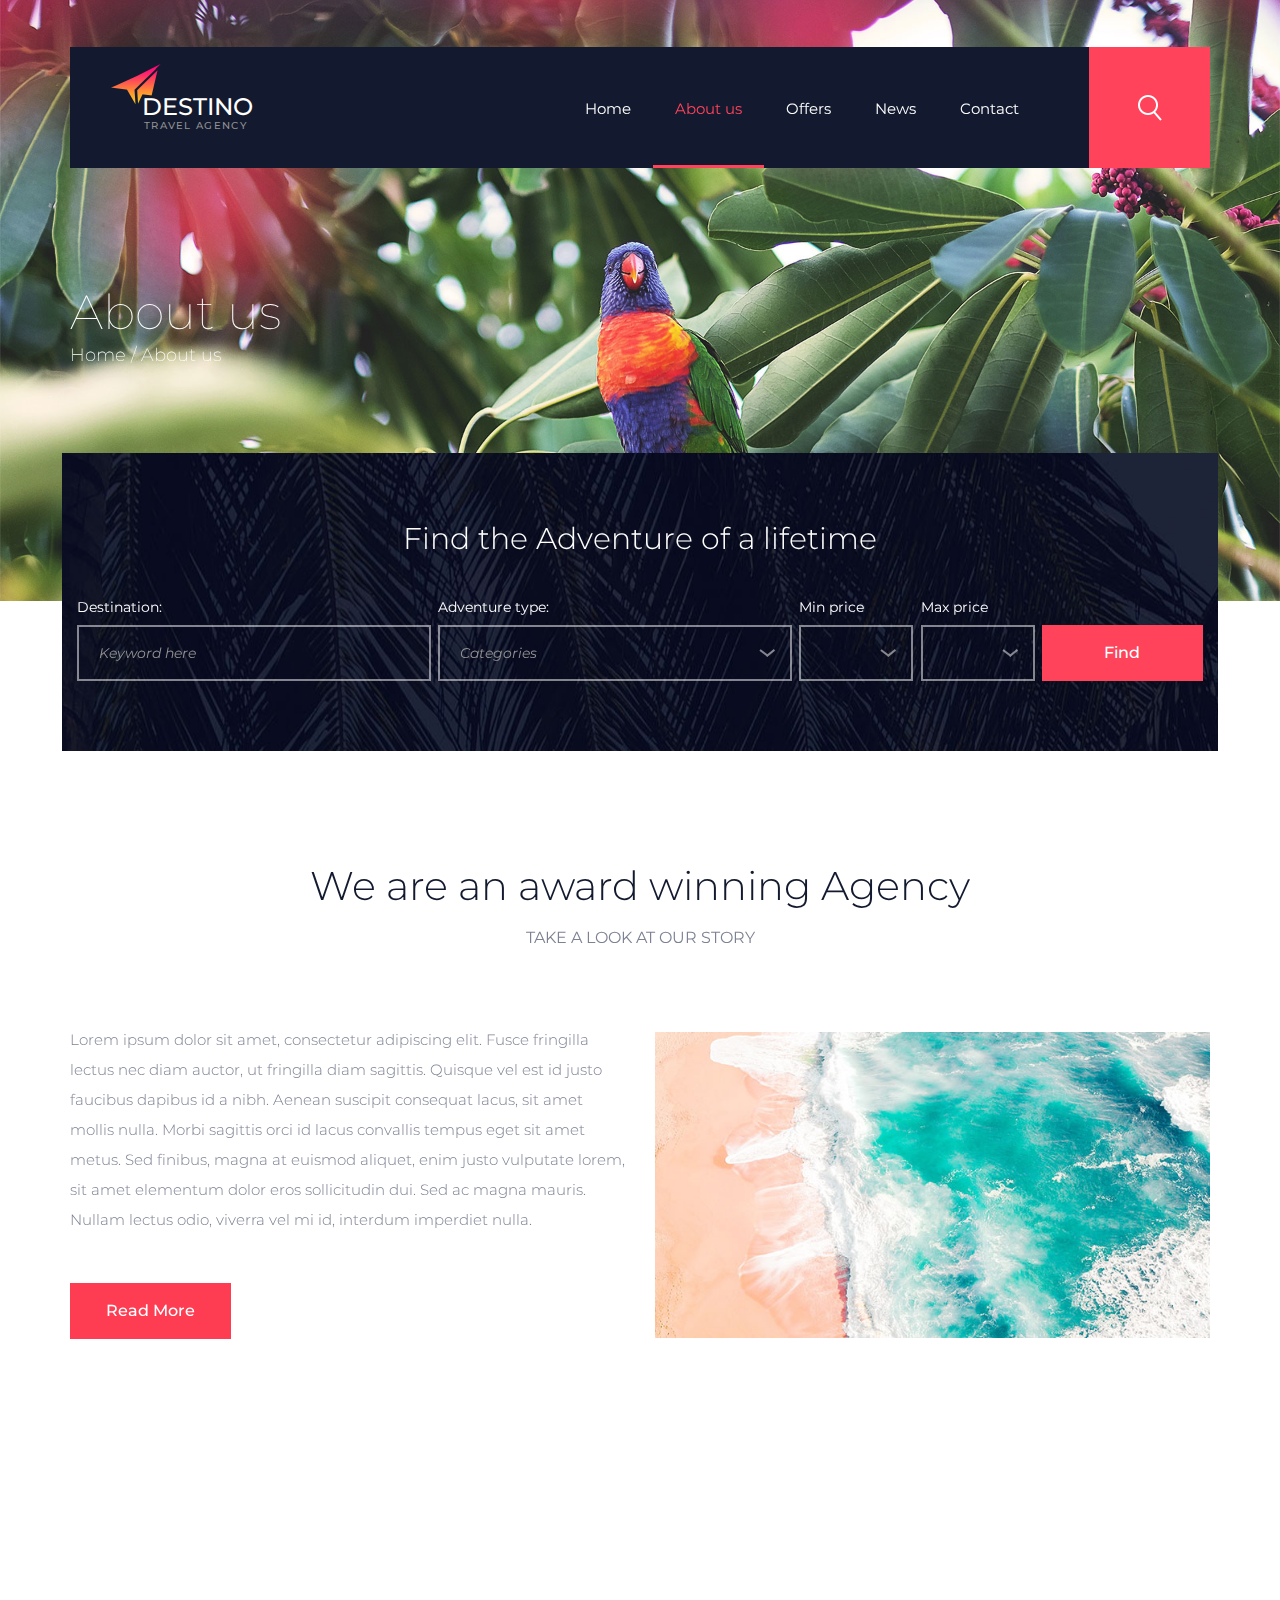
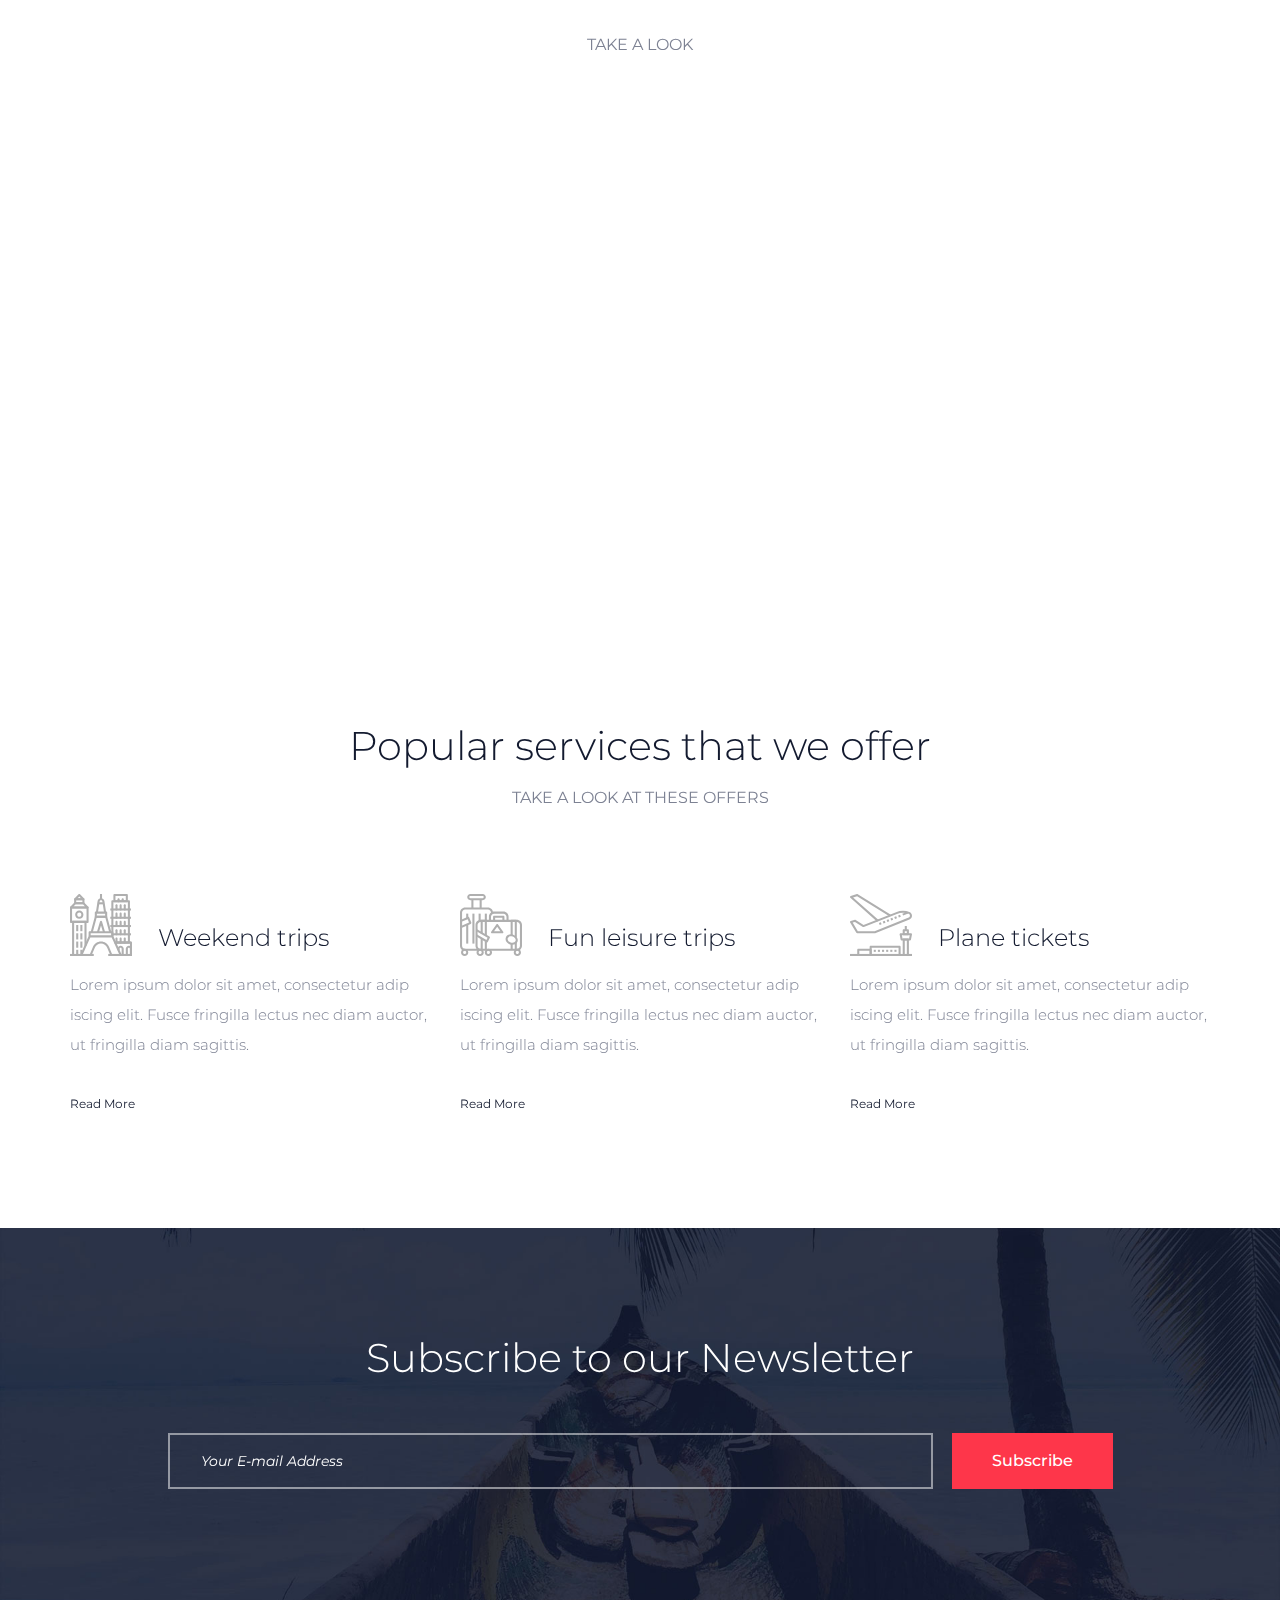
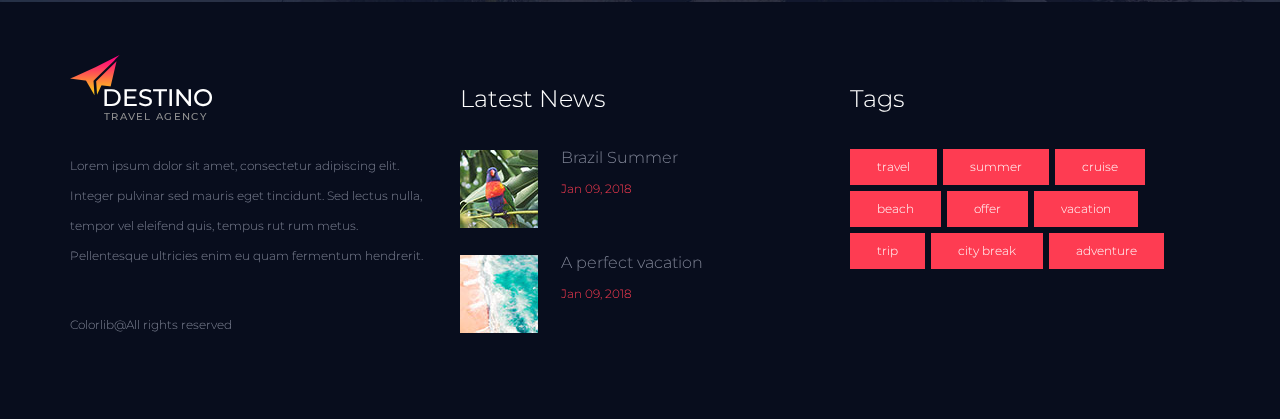
==== commit 4f72d841: "Add files via upload" ====
--- a/about.html
+++ b/about.html
@@ -1,18 +1,15 @@
 <!DOCTYPE html>
 <html lang="en">
 <head>
-<title>Destino</title>
+<title>About us</title>
 <meta charset="utf-8">
 <meta http-equiv="X-UA-Compatible" content="IE=edge">
 <meta name="description" content="Destino project">
 <meta name="viewport" content="width=device-width, initial-scale=1">
 <link rel="stylesheet" type="text/css" href="styles/bootstrap4/bootstrap.min.css">
 <link href="plugins/font-awesome-4.7.0/css/font-awesome.min.css" rel="stylesheet" type="text/css">
-<link rel="stylesheet" type="text/css" href="plugins/OwlCarousel2-2.2.1/owl.carousel.css">
-<link rel="stylesheet" type="text/css" href="plugins/OwlCarousel2-2.2.1/owl.theme.default.css">
-<link rel="stylesheet" type="text/css" href="plugins/OwlCarousel2-2.2.1/animate.css">
-<link rel="stylesheet" type="text/css" href="styles/main_styles.css">
-<link rel="stylesheet" type="text/css" href="styles/responsive.css">
+<link rel="stylesheet" type="text/css" href="styles/about_styles.css">
+<link rel="stylesheet" type="text/css" href="styles/about_responsive.css">
 </head>
 <body>
 
@@ -38,8 +35,8 @@
 						<!-- Main Navigation -->
 						<nav class="main_nav ml-auto">
 							<ul class="main_nav_list">
-								<li class="main_nav_item active"><a href="#">Home</a></li>
-								<li class="main_nav_item"><a href="about.html">About us</a></li>
+								<li class="main_nav_item"><a href="index.html">Home</a></li>
+								<li class="main_nav_item active"><a href="#">About us</a></li>
 								<li class="main_nav_item"><a href="offers.html">Offers</a></li>
 								<li class="main_nav_item"><a href="news.html">News</a></li>
 								<li class="main_nav_item"><a href="contact.html">Contact</a></li>
@@ -79,8 +76,8 @@
 					</form>
 				</div>
 				<ul class="menu_list menu_mm">
-					<li class="menu_item menu_mm"><a href="#">Home</a></li>
-					<li class="menu_item menu_mm"><a href="about.html">About us</a></li>
+					<li class="menu_item menu_mm"><a href="index.html">Home</a></li>
+					<li class="menu_item menu_mm"><a href="#">About us</a></li>
 					<li class="menu_item menu_mm"><a href="offers.html">Offers</a></li>
 					<li class="menu_item menu_mm"><a href="news.html">News</a></li>
 					<li class="menu_item menu_mm"><a href="contact.html">Contact</a></li>
@@ -108,20 +105,35 @@
 	<!-- Home -->
 
 	<div class="home">
-		<div class="home_background" style="background-image:url(images/home.jpg)"></div>
-		<div class="home_content">
-			<div class="home_content_inner">
-				<div class="home_text_large">discover</div>
-				<div class="home_text_small">Discover new worlds</div>
-			</div>
-		</div>
+		<!-- Image by https://unsplash.com/@peecho -->
+		<div class="home_background parallax-window" data-parallax="scroll" data-image-src="images/about_background.jpg" data-speed="0.8"></div>
+		<div class="container">
+			<div class="row">
+				<div class="col">
+					<div class="home_content">
+						<div class="home_content_inner">
+							<div class="home_title">About us</div>
+							<div class="home_breadcrumbs">
+								<ul class="home_breadcrumbs_list">
+									<li class="home_breadcrumb"><a href="index.html">Home</a></li>
+									<li class="home_breadcrumb">About us</li>
+								</ul>
+							</div>
+						</div>
+					</div>
+				</div>
+			</div>
+		</div>		
 	</div>
 
 	<!-- Find Form -->
 
 	<div class="find">
 		<!-- Image by https://unsplash.com/@garciasaldana_ -->
-		<div class="find_background parallax-window" data-parallax="scroll" data-image-src="images/find.jpg" data-speed="0.8"></div>
+		<div class="find_background_container prlx_parent">
+			<div class="find_background prlx" style="background-image:url(images/find.jpg)"></div>
+		</div>
+		<!-- <div class="find_background parallax-window" data-parallax="scroll" data-image-src="images/find.jpg" data-speed="0.8"></div> -->
 		<div class="container">
 			<div class="row">
 				<div class="col-12">
@@ -145,7 +157,7 @@
 							<div class="find_item">
 								<div>Min price</div>
 								<select name="min_price" id="min_price" class="dropdown_item_select find_input">
-									<option>&nbsp</option>
+									<option>&nbsp;</option>
 									<option>Price</option>
 									<option>Price</option>
 								</select>
@@ -153,7 +165,7 @@
 							<div class="find_item">
 								<div>Max price</div>
 								<select name="max_price" id="max_price" class="dropdown_item_select find_input">
-									<option>&nbsp</option>
+									<option>&nbsp;</option>
 									<option>Price</option>
 									<option>Price</option>
 								</select>
@@ -166,322 +178,141 @@
 		</div>
 	</div>
 
-	<!-- Top Destinations -->
-
-	<div class="top">
+	<!-- About -->
+
+	<div class="about">
 		<div class="container">
 			<div class="row">
 				<div class="col">
 					<div class="section_title text-center">
-						<h2>Top destinations in Europe</h2>
-						<div>take a look at these offers</div>
-					</div>
-				</div>
-			</div>
-			<div class="row top_content">
-
-				<div class="col-lg-3 col-md-6 top_col">
-
-					<!-- Top Destination Item -->
-					<div class="top_item">
-						<a href="#">
-							<div class="top_item_image"><img src="images/top_1.jpg" alt="https://unsplash.com/@sgabriel"></div>
-							<div class="top_item_content">
-								<div class="top_item_price">From $890</div>
-								<div class="top_item_text">Paris, France</div>
-							</div>
-						</a>
-					</div>
-				</div>
-
-				<div class="col-lg-3 col-md-6 top_col">
-
-					<!-- Top Destination Item -->
-					<div class="top_item">
-						<a href="#">
-							<div class="top_item_image"><img src="images/top_2.jpg" alt="https://unsplash.com/@jenspeter"></div>
-							<div class="top_item_content">
-								<div class="top_item_price">From $890</div>
-								<div class="top_item_text">Italian Riviera</div>
-							</div>
-						</a>
-					</div>
-				</div>
-
-				<div class="col-lg-3 col-md-6 top_col">
-
-					<!-- Top Destination Item -->
-					<div class="top_item">
-						<a href="#">
-							<div class="top_item_image"><img src="images/top_3.jpg" alt="https://unsplash.com/@anikindimitry"></div>
-							<div class="top_item_content">
-								<div class="top_item_price">From $890</div>
-								<div class="top_item_text">Cinque Terre</div>
-							</div>
-						</a>
-					</div>
-				</div>
-
-				<div class="col-lg-3 col-md-6 top_col">
-
-					<!-- Top Destination Item -->
-					<div class="top_item">
-						<a href="#">
-							<div class="top_item_image"><img src="images/top_4.jpg" alt="https://unsplash.com/@hellolightbulb"></div>
-							<div class="top_item_content">
-								<div class="top_item_price">From $890</div>
-								<div class="top_item_text">Santorini, Greece</div>
-							</div>
-						</a>	
-					</div>
-				</div>
-
-			</div>
-		</div>
-	</div>
-
-	<!-- Last -->
-
-	<div class="last">
-		<!-- Image by https://unsplash.com/@thanni -->
-		<div class="last_background parallax-window" data-parallax="scroll" data-image-src="images/last.jpg" data-speed="0.8"></div>
-
-		<div class="container">
-			<div class="row">
-				<div class="last_logo"><img src="images/last_logo.png" alt=""></div>
-				<div class="col-lg-6 last_col">
-					<div class="last_item">
-						<div class="last_item_content">
-							<div class="last_subtitle">maldive</div>
-							<div class="last_percent">50%</div>
-							<div class="last_title">Last Minute Offer</div>
-							<div class="last_text">Lorem ipsum dolor sit amet, consectetur adipiscing elit. Integer pulvinar sed mauris eget tincidunt. Sed lectus nulla, tempor vel.</div>
-							<div class="button last_button"><a href="offers.html">See Offer</a></div>
-						</div>
-					</div>
-				</div>
-				<div class="col-lg-6 last_col">
-					<div class="last_item">
-						<div class="last_item_content">
-							<div class="last_subtitle">bali</div>
-							<div class="last_percent">38%</div>
-							<div class="last_title">Last Minute Offer</div>
-							<div class="last_text">Lorem ipsum dolor sit amet, consectetur adipiscing elit. Integer pulvinar sed mauris eget tincidunt. Sed lectus nulla, tempor vel.</div>
-							<div class="button last_button"><a href="offers.html">See Offer</a></div>
-						</div>
-					</div>
-				</div>
-			</div>
-		</div>
-	</div>
-
-	<!-- Video -->
-
-	<div class="video d-flex flex-column align-items-center justify-content-center">
-		<!-- Image by https://unsplash.com/@peecho -->
-		<div class="video_background parallax-window" data-parallax="scroll" data-image-src="images/video.jpg" data-speed="0.8"></div>
-		<div class="video_content">
-			<div class="video_title">A day on the island</div>
-			<div class="video_subtitle">A trip organized by Destino's team</div>
-			<div class="video_play">
-				<svg version="1.1" id="Layer_1" class="play_button" xmlns="http://www.w3.org/2000/svg" xmlns:xlink="http://www.w3.org/1999/xlink" x="0px" y="0px"
-					 width="140px" height="140px" viewBox="0 0 140 140" enable-background="new 0 0 140 140" xml:space="preserve">
-					<g id="Layer_2">
-						<circle class="play_circle" fill="none" stroke="#FFFFFF" stroke-width="2" stroke-miterlimit="10" cx="70.333" cy="69.58" r="68.542"/>
-						<polygon class="play_triangle" fill="none" stroke="#FFFFFF" stroke-width="2" stroke-miterlimit="10" points="61.583,56 61.583,84.417 84.75,70 	"/>
-					</g>
-				</svg>
-			</div>
-		</div>
-	</div>
-
-	<!-- Popular -->
-
-	<div class="popular">
+						<h2>We are an award winning Agency</h2>
+						<div>take a look at our story</div>
+					</div>
+				</div>
+			</div>
+			<div class="row about_row">
+				<div class="col-lg-6 about_col order-lg-1 order-2">
+					<div class="about_content">
+						<p>Lorem ipsum dolor sit amet, consectetur adipiscing elit. Fusce fringilla lectus nec diam auctor, ut fringilla diam sagittis. Quisque vel est id justo faucibus dapibus id a nibh. Aenean suscipit consequat lacus, sit amet mollis nulla. Morbi sagittis orci id lacus convallis tempus eget sit amet metus. Sed finibus, magna at euismod aliquet, enim justo vulputate lorem, sit amet elementum dolor eros sollicitudin dui. Sed ac magna mauris. Nullam lectus odio, viverra vel mi id, interdum imperdiet nulla. </p>
+						<div class="button about_button"><a href="#">Read More</a></div>
+					</div>
+				</div>
+				<div class="col-lg-6 about_col order-lg-2 order-1">
+					<div class="about_image">
+						<img src="images/about.jpg" alt="https://unsplash.com/@sanfrancisco">
+					</div>
+				</div>
+			</div>
+		</div>
+	</div>
+
+	<!-- Milestones -->
+
+	<div class="milestones">
+		<div class="milestones_background parallax-window" data-parallax="scroll" data-image-src="images/fact_background.jpg" data-speed="0.8"></div>
 		<div class="container">
 			<div class="row">
 				<div class="col">
 					<div class="section_title text-center">
-						<h2>Popular destinations in 2018</h2>
-						<div>take a look at these offers</div>
-					</div>
-				</div>
-			</div>
-			<div class="row">
-				<div class="col">
-					<div class="popular_content d-flex flex-md-row flex-column flex-wrap align-items-md-center align-items-start justify-content-md-between justify-content-start">
-						
-						<!-- Popular Item -->
-						<div class="popular_item">
-							<a href="offers.html">
-								<img src="images/popular_1.jpg" alt="image by Egzon Bytyqi">
-								<div class="popular_item_content">
-									<div class="popular_item_price">From $890</div>
-									<div class="popular_item_title">Turkey</div>
-								</div>
-							</a>	
-						</div>
-
-						<!-- Popular Item -->
-						<div class="popular_item">
-							<a href="offers.html">
-								<img src="images/popular_2.jpg" alt="https://unsplash.com/@michael75">
-								<div class="popular_item_content">
-									<div class="popular_item_price">From $890</div>
-									<div class="popular_item_title">Hawai</div>
-								</div>
-							</a>	
-						</div>
-
-						<!-- Popular Item -->
-						<div class="popular_item">
-							<a href="offers.html">
-								<img src="images/popular_3.jpg" alt="https://unsplash.com/@sapegin">
-								<div class="popular_item_content">
-									<div class="popular_item_price">From $890</div>
-									<div class="popular_item_title">Ireland</div>
-								</div>
-							</a>	
-						</div>
-
-						<!-- Popular Item -->
-						<div class="popular_item">
-							<a href="offers.html">
-								<img src="images/popular_4.jpg" alt="https://unsplash.com/@kensuarez">
-								<div class="popular_item_content">
-									<div class="popular_item_price">From $890</div>
-									<div class="popular_item_title">Thailand</div>
-								</div>
-							</a>
-						</div>
-
-						<!-- Popular Item -->
-						<div class="popular_item">
-							<a href="offers.html">
-								<img src="images/popular_5.jpg" alt="https://unsplash.com/@noahbasle">
-								<div class="popular_item_content">
-									<div class="popular_item_price">From $890</div>
-									<div class="popular_item_title">Croatia</div>
-								</div>
-							</a>
-						</div>
-
-						<!-- Popular Item -->
-						<div class="popular_item">
-							<a href="offers.html">
-								<img src="images/popular_6.jpg" alt="https://unsplash.com/@seb">
-								<div class="popular_item_content">
-									<div class="popular_item_price">From $890</div>
-									<div class="popular_item_title">Bali</div>
-								</div>
-							</a>
-						</div>
-
-						<!-- Popular Item -->
-						<div class="popular_item">
-							<a href="offers.html">
-								<img src="images/popular_7.jpg" alt="https://unsplash.com/@nevenkrcmarek">
-								<div class="popular_item_content">
-									<div class="popular_item_price">From $890</div>
-									<div class="popular_item_title">France</div>
-								</div>
-							</a>	
-						</div>
-
-						<!-- Popular Item -->
-						<div class="popular_item">
-							<a href="offers.html">
-								<img src="images/popular_8.jpg" alt="https://unsplash.com/@bergeryap87">
-								<div class="popular_item_content">
-									<div class="popular_item_price">From $890</div>
-									<div class="popular_item_title">Vietnam</div>
-								</div>
-							</a>
-						</div>
-
-					</div>
-				</div>
-			</div>
-		</div>
-	</div>
-
-	<!-- Special -->
-
-	<div class="special">
+						<h2>Fun facts about our Agency</h2>
+						<div>take a look</div>
+					</div>
+				</div>
+			</div>
+			<div class="row">
+				<div class="col-lg-8 offset-lg-2">
+					<div class="milestones_text">
+						<p>Lorem ipsum dolor sit amet, consectetur adipiscing elit. Fusce fringilla lectus nec diam auctor, ut fringilla diam sagittis. Quisque vel est id justo faucibus dapibus id a nibh</p>
+					</div>
+				</div>
+					
+			</div>
+			<div class="row milestones_container">
+
+				<!-- Milestone -->
+				<div class="col-lg-3 milestone_col">
+					<div class="milestone text-center">
+						<div class="milestone_icon"><img src="images/milestone_1.svg" alt=""></div>
+						<div class="milestone_counter" data-end-value="17">0</div>
+						<div class="milestone_text">Mountains Climbed</div>
+					</div>
+				</div>
+
+				<!-- Milestone -->
+				<div class="col-lg-3 milestone_col">
+					<div class="milestone text-center">
+						<div class="milestone_icon"><img src="images/milestone_2.svg" alt=""></div>
+						<div class="milestone_counter" data-end-value="213">0</div>
+						<div class="milestone_text">Islands Visited</div>
+					</div>
+				</div>
+
+				<!-- Milestone -->
+				<div class="col-lg-3 milestone_col">
+					<div class="milestone text-center">
+						<div class="milestone_icon"><img src="images/milestone_3.svg" alt=""></div>
+						<div class="milestone_counter" data-end-value="11923">0</div>
+						<div class="milestone_text">Photos Taken</div>
+					</div>
+				</div>
+
+				<!-- Milestone -->
+				<div class="col-lg-3 milestone_col">
+					<div class="milestone text-center">
+						<div class="milestone_icon"><img src="images/milestone_4.svg" alt=""></div>
+						<div class="milestone_counter" data-end-value="15">0</div>
+						<div class="milestone_text">Cruises Organized</div>
+					</div>
+				</div>
+
+			</div>
+		</div>
+	</div>
+
+	<!-- Services -->
+
+	<div class="services">
 		<div class="container">
 			<div class="row">
 				<div class="col">
 					<div class="section_title text-center">
-						<h2>Special offers</h2>
+						<h2>Popular services that we offer</h2>
 						<div>take a look at these offers</div>
 					</div>
 				</div>
 			</div>
-		</div>
-		<div class="special_content">
-			<div class="special_slider_container">
-				<div class="owl-carousel owl-theme special_slider">
-					
-					<!-- Special Offers Item -->
-					<div class="owl-item">
-						<div class="special_item">
-							<div class="special_item_background"><img src="images/special_1.jpg" alt="https://unsplash.com/@garciasaldana_"></div>
-							<div class="special_item_content text-center">
-								<div class="special_category">Visiting</div>
-								<div class="special_title"><a href="offers.html">Indonesia</a></div>
-							</div>
-						</div>
-					</div>
-
-					<!-- Special Offers Item -->
-					<div class="owl-item">
-						<div class="special_item d-flex flex-column align-items-center justify-content-center">
-							<div class="special_item_background"><img src="images/special_2.jpg" alt="https://unsplash.com/@varshesh"></div>
-							<div class="special_item_content text-center">
-								<div class="special_category">Culture</div>
-								<div class="special_title"><a href="offers.html">India</a></div>
-							</div>
-						</div>
-					</div>
-
-					<!-- Special Offers Item -->
-					<div class="owl-item">
-						<div class="special_item d-flex flex-column align-items-center justify-content-center">
-							<div class="special_item_background"><img src="images/special_3.jpg" alt="https://unsplash.com/@paulgilmore_"></div>
-							<div class="special_item_content text-center">
-								<div class="special_category">Sunbathing</div>
-								<div class="special_title"><a href="offers.html">Thailand</a></div>
-							</div>
-						</div>
-					</div>
-
-					<!-- Special Offers Item -->
-					<div class="owl-item">
-						<div class="special_item d-flex flex-column align-items-center justify-content-center">
-							<div class="special_item_background"><img src="images/special_4.jpg" alt="https://unsplash.com/@hellolightbulb"></div>
-							<div class="special_item_content text-center">
-								<div class="special_category">Visiting</div>
-								<div class="special_title"><a href="offers.html">Bali</a></div>
-							</div>
-						</div>
-					</div>
-
-					<!-- Special Offers Item -->
-					<div class="owl-item">
-						<div class="special_item d-flex flex-column align-items-center justify-content-center">
-							<div class="special_item_background"><img src="images/special_5.jpg" alt="https://unsplash.com/@dnevozhai"></div>
-							<div class="special_item_content text-center">
-								<div class="special_category">Visiting</div>
-								<div class="special_title"><a href="offers.html">France</a></div>
-							</div>
-						</div>
-					</div>
-
-				</div>
-
-				<div class="special_slider_nav d-flex flex-column align-items-center justify-content-center">
-					<img src="images/special_slider.png" alt="">
-				</div>
+			<div class="row icon_box_container">
+
+				<!-- Icon Box -->
+				<div class="col-lg-4 icon_box_col">
+					<div class="icon_box">
+						<div class="icon_box_image"><img src="images/service_1.svg" class="svg" alt="https://www.flaticon.com/authors/monkik"></div>
+						<div class="icon_box_title">Weekend trips</div>
+						<p class="icon_box_text">Lorem ipsum dolor sit amet, consectetur adip iscing elit. Fusce fringilla lectus nec diam auctor, ut fringilla diam sagittis.</p>
+						<a href="#" class="icon_box_more">Read More</a>
+					</div>
+				</div>
+
+				<!-- Icon Box -->
+				<div class="col-lg-4 icon_box_col">
+					<div class="icon_box">
+						<div class="icon_box_image"><img src="images/service_2.svg" class="svg" alt="https://www.flaticon.com/authors/monkik"></div>
+						<div class="icon_box_title">Fun leisure trips</div>
+						<p class="icon_box_text">Lorem ipsum dolor sit amet, consectetur adip iscing elit. Fusce fringilla lectus nec diam auctor, ut fringilla diam sagittis.</p>
+						<a href="#" class="icon_box_more">Read More</a>
+					</div>
+				</div>
+
+				<!-- Icon Box -->
+				<div class="col-lg-4 icon_box_col">
+					<div class="icon_box">
+						<div class="icon_box_image"><img src="images/service_3.svg" class="svg" alt="https://www.flaticon.com/authors/monkik"></div>
+						<div class="icon_box_title">Plane tickets</div>
+						<p class="icon_box_text">Lorem ipsum dolor sit amet, consectetur adip iscing elit. Fusce fringilla lectus nec diam auctor, ut fringilla diam sagittis.</p>
+						<a href="#" class="icon_box_more">Read More</a>
+					</div>
+				</div>
+
 			</div>
 		</div>
 	</div>
@@ -586,9 +417,13 @@
 <script src="js/jquery-3.2.1.min.js"></script>
 <script src="styles/bootstrap4/popper.js"></script>
 <script src="styles/bootstrap4/bootstrap.min.js"></script>
-<script src="plugins/OwlCarousel2-2.2.1/owl.carousel.js"></script>
+<script src="plugins/greensock/TweenMax.min.js"></script>
+<script src="plugins/greensock/TimelineMax.min.js"></script>
+<script src="plugins/scrollmagic/ScrollMagic.min.js"></script>
+<script src="plugins/greensock/animation.gsap.min.js"></script>
+<script src="plugins/greensock/ScrollToPlugin.min.js"></script>
 <script src="plugins/easing/easing.js"></script>
 <script src="plugins/parallax-js-master/parallax.min.js"></script>
-<script src="js/custom.js"></script>
+<script src="js/about_custom.js"></script>
 </body>
 </html>--- a/styles/about_styles.css
+++ b/styles/about_styles.css
@@ -0,0 +1,1391 @@
+@charset "utf-8";
+/* CSS Document */
+
+/******************************
+
+[Table of Contents]
+
+1. Fonts
+2. Body and some general stuff
+3. Header
+	3.1 Top Bar
+	3.2 Logo
+	3.3 Main Nav
+	3.4 Menu
+4. Home
+	4.1 Home Slider
+	4.2 Home Slider Nav
+	4.3 Home Slider Dots
+5. Search
+6. Section Title
+7. Intro
+8. CTA
+	8.1 CTA Slider
+9. Offers
+10. Testimonials
+	10.1 Testimonials Slider
+11. Trending
+12. Contact
+13. Footer
+	13.1 Footer - About
+	13.2 Footer - Blog
+	13.3 Footer - Tags
+	13.4 Footer - Contact Info
+14. Copyright
+
+
+******************************/
+
+/***********
+1. Fonts
+***********/
+
+@import url('https://fonts.googleapis.com/css?family=Montserrat:100,200,300,400,500,600,700,800,900');
+
+/*********************************
+2. Body and some general stuff
+*********************************/
+
+*
+{
+	margin: 0;
+	padding: 0;
+	-webkit-font-smoothing: antialiased;
+	-webkit-text-shadow: rgba(0,0,0,.01) 0 0 1px;
+	text-shadow: rgba(0,0,0,.01) 0 0 1px;
+}
+body
+{
+	font-family: 'Montserrat', sans-serif;
+	font-size: 14px;
+	font-weight: 400;
+	background: #FFFFFF;
+	color: #131a2f;
+}
+div
+{
+	display: block;
+	position: relative;
+	-webkit-box-sizing: border-box;
+    -moz-box-sizing: border-box;
+    box-sizing: border-box;
+}
+ul
+{
+	list-style: none;
+	margin-bottom: 0px;
+}
+p
+{
+	font-family: 'Montserrat', sans-serif;
+	font-size: 15px;
+	line-height: 2;
+	font-weight: 300;
+	color: #7d8293;
+	-webkit-font-smoothing: antialiased;
+	-webkit-text-shadow: rgba(0,0,0,.01) 0 0 1px;
+	text-shadow: rgba(0,0,0,.01) 0 0 1px;
+}
+p a
+{
+	display: inline;
+	position: relative;
+	color: inherit;
+	border-bottom: solid 1px #ffa07f;
+	-webkit-transition: all 200ms ease;
+	-moz-transition: all 200ms ease;
+	-ms-transition: all 200ms ease;
+	-o-transition: all 200ms ease;
+	transition: all 200ms ease;
+}
+a, a:hover, a:visited, a:active, a:link
+{
+	text-decoration: none;
+	-webkit-font-smoothing: antialiased;
+	-webkit-text-shadow: rgba(0,0,0,.01) 0 0 1px;
+	text-shadow: rgba(0,0,0,.01) 0 0 1px;
+}
+p a:active
+{
+	position: relative;
+	color: #FF6347;
+}
+p a:hover
+{
+	color: #FFFFFF;
+	background: #ffa07f;
+}
+p a:hover::after
+{
+	opacity: 0.2;
+}
+::selection
+{
+	
+}
+p::selection
+{
+	
+}
+h1{font-size: 48px;}
+h2{font-size: 40px;}
+h3{font-size: 24px;}
+h4{font-size: 18px;}
+h5{font-size: 14px;}
+h1, h2, h3, h4, h5, h6
+{
+	font-family: 'Montserrat', sans-serif;
+	-webkit-font-smoothing: antialiased;
+	-webkit-text-shadow: rgba(0,0,0,.01) 0 0 1px;
+	text-shadow: rgba(0,0,0,.01) 0 0 1px;
+}
+h1::selection, 
+h2::selection, 
+h3::selection, 
+h4::selection, 
+h5::selection, 
+h6::selection
+{
+	
+}
+.form-control
+{
+	color: #db5246;
+}
+section
+{
+	display: block;
+	position: relative;
+	box-sizing: border-box;
+}
+.clear
+{
+	clear: both;
+}
+.clearfix::before, .clearfix::after
+{
+	content: "";
+	display: table;
+}
+.clearfix::after
+{
+	clear: both;
+}
+.clearfix
+{
+	zoom: 1;
+}
+.float_left
+{
+	float: left;
+}
+.float_right
+{
+	float: right;
+}
+.trans_200
+{
+	-webkit-transition: all 200ms ease;
+	-moz-transition: all 200ms ease;
+	-ms-transition: all 200ms ease;
+	-o-transition: all 200ms ease;
+	transition: all 200ms ease;
+}
+.trans_300
+{
+	-webkit-transition: all 300ms ease;
+	-moz-transition: all 300ms ease;
+	-ms-transition: all 300ms ease;
+	-o-transition: all 300ms ease;
+	transition: all 300ms ease;
+}
+.trans_400
+{
+	-webkit-transition: all 400ms ease;
+	-moz-transition: all 400ms ease;
+	-ms-transition: all 400ms ease;
+	-o-transition: all 400ms ease;
+	transition: all 400ms ease;
+}
+.trans_500
+{
+	-webkit-transition: all 500ms ease;
+	-moz-transition: all 500ms ease;
+	-ms-transition: all 500ms ease;
+	-o-transition: all 500ms ease;
+	transition: all 500ms ease;
+}
+.fill_height
+{
+	height: 100%;
+}
+.super_container
+{
+	width: 100%;
+	overflow: hidden;
+}
+.nopadding
+{
+	padding: 0px !important;
+}
+.parallax-window
+{
+    min-height: 400px;
+    background: transparent;
+}
+.prlx_parent
+{
+	overflow: hidden;
+}
+.prlx
+{
+	height: 130% !important;
+}
+
+/*********************************
+3. Home
+*********************************/
+
+.home
+{
+	width: 100%;
+}
+.home_background
+{
+	position: absolute;
+	top: 0;
+	left: 0;
+	width: 100%;
+	height: 100%;
+	background-repeat: no-repeat;
+	background-size: cover;
+	background-position: center center;
+}
+.home_content
+{
+	width: 100%;
+	height: 601px;
+}
+.home_content_inner
+{
+	position: absolute;
+	top: 46%;
+	left: 0;
+	width: 100%;
+	text-align: left;
+}
+.home_title
+{
+	font-size: 48px;
+	font-weight: 100;
+	color: #FFFFFF;
+}
+.home_breadcrumbs
+{
+	margin-top: -6px;
+}
+.home_breadcrumbs_list
+{
+
+}
+.home_breadcrumb
+{
+	display: inline-block;
+	font-size: 18px;
+	font-weight: 200;
+	color: #FFFFFF;
+}
+.home_breadcrumb a
+{
+	font-size: 18px;
+	font-weight: 200;
+	color: #FFFFFF;
+	-webkit-transition: all 200ms ease;
+	-moz-transition: all 200ms ease;
+	-ms-transition: all 200ms ease;
+	-o-transition: all 200ms ease;
+	transition: all 200ms ease;
+}
+.home_breadcrumb a:hover
+{
+	color: #fe3c52;
+}
+.home_breadcrumb:not(:last-child)::after
+{
+	content: '/';
+	margin-left: 5px;
+}
+
+/*********************************
+4. Header
+*********************************/
+
+.header
+{
+	display: block;
+	position: fixed;
+	top: 47px;
+	width: 100%;
+	z-index: 100;
+	-webkit-transition: all 400ms ease;
+	-moz-transition: all 400ms ease;
+	-ms-transition: all 400ms ease;
+	-o-transition: all 400ms ease;
+	transition: all 400ms ease;
+}
+.header.scrolled
+{
+	top: 15px;
+}
+.header_container
+{
+	width: 100%;
+	height: 121px;
+	background: #131a2f;
+	-webkit-transition: all 400ms ease;
+	-moz-transition: all 400ms ease;
+	-ms-transition: all 400ms ease;
+	-o-transition: all 400ms ease;
+	transition: all 400ms ease;
+}
+.header.scrolled .header_container
+{
+	height: 90px;
+}
+
+/*********************************
+4.1 Logo
+*********************************/
+
+.logo_container
+{
+	-webkit-transform: translateY(8px);
+	-moz-transform: translateY(8px);
+	-ms-transform: translateY(8px);
+	-o-transform: translateY(8px);
+	transform: translateY(8px);
+}
+.logo
+{
+	height: 100%;
+	padding-left: 72px;
+}
+.logo div
+{
+	color: #FFFFFF;
+	text-transform: uppercase;
+}
+.logo div:first-of-type
+{
+	font-size: 24px;
+	font-weight: 500;
+	line-height: 0.75;
+}
+.logo div:nth-child(2)
+{
+	font-size: 10px;
+	font-weight: 500;
+	color: #929292;
+	letter-spacing: 0.13em;
+	margin-top: 2px;
+	padding-left: 2px;
+}
+.logo_image
+{
+	position: absolute;
+	top: -34px;
+	left: 41px;
+	width: 50px;
+	height: 41px;
+	-webkit-transition: all 400ms ease;
+	-moz-transition: all 400ms ease;
+	-ms-transition: all 400ms ease;
+	-o-transition: all 400ms ease;
+	transition: all 400ms ease;
+}
+.header.scrolled .logo_image
+{
+	width: 40px;
+	top: -28px;
+	left: 46px;
+}
+.logo_image img
+{
+	max-width: 100%;
+}
+
+/*********************************
+4.2 Navigation
+*********************************/
+
+.main_nav
+{
+	/*height: 100%;*/
+	padding-right: 173px;
+}
+.main_nav_list
+{
+	height: 100%;
+}
+.main_nav_item
+{
+	display: inline-block;
+	position: relative;
+	/*padding-left: 22px;
+	padding-right: 22px;*/
+	margin-right: -4px;
+	padding-top: 2px;
+}
+.main_nav_item.active::after
+{
+	display: block;
+	position: absolute;
+	bottom: 1px;
+	left: 0;
+	width: 100%;
+	height: 3px;
+	background: #fe435b;
+	content: '';
+}
+.main_nav_item a
+{
+	display: block;
+	font-size: 15px;
+	font-weight: 400;
+	color: #FFFFFF;
+	line-height: 121px;
+	padding-left: 22px;
+	padding-right: 22px;
+	-webkit-transition: all 200ms ease;
+	-moz-transition: all 200ms ease;
+	-ms-transition: all 200ms ease;
+	-o-transition: all 200ms ease;
+	transition: all 200ms ease;
+}
+.header.scrolled .main_nav_item a
+{
+	line-height: 90px;
+}
+.main_nav_item.active a
+{
+	color: #fe435b;
+}
+.main_nav_item:hover a
+{
+	color: #fe435b;
+}
+
+/*********************************
+4.3 Search
+*********************************/
+
+.search
+{
+	position: absolute;
+	top: 0;
+	right: 0;
+	width: 121px;
+	height: 100%;
+	background: #fe435b;
+	cursor: pointer;
+	-webkit-transition: all 200ms ease;
+	-moz-transition: all 200ms ease;
+	-ms-transition: all 200ms ease;
+	-o-transition: all 200ms ease;
+	transition: all 200ms ease;
+}
+.search:hover
+{
+	background: #eb334a;
+}
+
+/*********************************
+4.4 Hamburger
+*********************************/
+
+.hamburger
+{
+	display: none;
+	font-size: 24px;
+	padding: 10px;
+	color: #3a3a3a;
+	margin-right: 20px;
+	cursor: pointer;
+}
+.hamburger i
+{
+	color: #FFFFFF;
+	-webkit-transition: all 200ms ease;
+	-moz-transition: all 200ms ease;
+	-ms-transition: all 200ms ease;
+	-o-transition: all 200ms ease;
+	transition: all 200ms ease;
+}
+.hamburger:hover i
+{
+	color: #fe435b;
+}
+
+/*********************************
+5. Menu
+*********************************/
+
+.menu_container
+{
+	position: fixed;
+	top: 0;
+	right: -50vw;
+	width: 50vw;
+	height: 100vh;
+	background: #FFFFFF;
+	z-index: 1000;
+	-webkit-transition: all 0.6s ease;
+	-moz-transition: all 0.6s ease;
+	-ms-transition: all 0.6s ease;
+	-o-transition: all 0.6s ease;
+	transition: all 0.6s ease;
+	visibility: hidden;
+	opacity: 0;
+}
+.menu_container.active
+{
+	visibility: visible;
+	opacity: 1;
+	right: 0;
+}
+.menu
+{
+	position: absolute;
+	width: 100%;
+	top:150px;
+	left: 0;
+	padding-left: 15%;
+	padding-right: 79px;
+}
+.menu_list
+{
+	-webkit-transform: translateY(3.5rem);
+	-moz-transform: translateY(3.5rem);
+	-ms-transform: translateY(3.5rem);
+	-o-transform: translateY(3.5rem);
+	transform: translateY(3.5rem);
+	-webkit-transition: all 200ms ease;
+	-moz-transition: all 200ms ease;
+	-ms-transition: all 200ms ease;
+	-o-transition: all 200ms ease;
+	transition: all 1000ms 600ms ease;
+	opacity: 0;
+	margin-top: 30px;
+}
+.menu_container.active .menu_list
+{
+	-webkit-transform: translateY(0px);
+	-moz-transform: translateY(0px);
+	-ms-transform: translateY(0px);
+	-o-transform: translateY(0px);
+	transform: translateY(0px);
+	opacity: 1;
+}
+.menu_item
+{
+	margin-bottom: 9px;
+}
+.menu_item a
+{
+	font-family: 'Open Sans', sans-serif;
+	font-size: 36px;
+	font-weight: 700;
+	color: #3a3a3a;
+	-webkit-transition: all 200ms ease;
+	-moz-transition: all 200ms ease;
+	-ms-transition: all 200ms ease;
+	-o-transition: all 200ms ease;
+	transition: all 200ms ease;
+}
+.menu_item a:hover
+{
+	color: #fe435b;
+}
+.menu_close_container
+{
+	position: absolute;
+	top: 86px;
+	right: 79px;
+	width: 21px;
+	height: 21px;
+	cursor: pointer;
+	-webkit-transform: rotate(45deg);
+	-moz-transform: rotate(45deg);
+	-ms-transform: rotate(45deg);
+	-o-transform: rotate(45deg);
+	transform: rotate(45deg);
+}
+.menu_close
+{
+	top: 9px;
+	width: 21px;
+	height: 3px;
+	background: #3a3a3a;
+	-webkit-transition: all 200ms ease;
+	-moz-transition: all 200ms ease;
+	-ms-transition: all 200ms ease;
+	-o-transition: all 200ms ease;
+	transition: all 200ms ease;
+}
+.menu_close::after
+{
+	display: block;
+	position: absolute;
+	top: -9px;
+	left: 9px;
+	content: '';
+	width: 3px;
+	height: 21px;
+	background: #3a3a3a;
+	-webkit-transition: all 200ms ease;
+	-moz-transition: all 200ms ease;
+	-ms-transition: all 200ms ease;
+	-o-transition: all 200ms ease;
+	transition: all 200ms ease;
+}
+.menu_close_container:hover .menu_close,
+.menu_close_container:hover .menu_close::after
+{
+	background: #fe435b;
+}
+.menu_search_form
+{
+	position: relative;
+}
+.menu_search_input
+{
+	width: 100%;
+	height: 50px;
+	border: solid 2px rgba(19,26,47,0.5);
+	outline: none;
+	padding-left: 15px;
+}
+.menu_search_submit
+{
+	position: absolute;
+	top: 50%;
+	-webkit-transform: translateY(-50%);
+	-moz-transform: translateY(-50%);
+	-ms-transform: translateY(-50%);
+	-o-transform: translateY(-50%);
+	transform: translateY(-50%);
+	width: 50px;
+	height: 50px;
+	right: 0px;
+	border: none;
+	outline: none;
+	background: transparent;
+	cursor: pointer;
+}
+.menu_search_submit img
+{
+	max-width: 100%;
+}
+
+/*********************************
+5.1 Menu Social
+*********************************/
+
+.menu_social_container
+{
+	margin-top: 100px;
+	-webkit-transform: translateY(3.5rem);
+	-moz-transform: translateY(3.5rem);
+	-ms-transform: translateY(3.5rem);
+	-o-transform: translateY(3.5rem);
+	transform: translateY(3.5rem);
+	-webkit-transition: all 1000ms 1000ms ease;
+	-moz-transition: all 1000ms 1000ms ease;
+	-ms-transition: all 1000ms 1000ms ease;
+	-o-transition: all 1000ms 1000ms ease;
+	transition: all 1000ms 1000ms ease;
+	opacity: 0;
+	padding-left: 4px;
+}
+.menu_social_item
+{
+	display: inline-block;
+	margin-right: 30px;
+}
+.menu_social_item a i
+{
+	color: #3a3a3a;
+}
+.menu_social_item a i:hover
+{
+	color: #fe435b;
+}
+.menu_container.active .menu_social_container
+{
+	-webkit-transform: translateY(0px);
+	-moz-transform: translateY(0px);
+	-ms-transform: translateY(0px);
+	-o-transform: translateY(0px);
+	transform: translateY(0px);
+	opacity: 1;
+}
+
+/*********************************
+5.2 Menu copyright
+*********************************/
+
+.menu_copyright
+{
+	margin-top: 60px;
+	-webkit-transform: translateY(3.5rem);
+	-moz-transform: translateY(3.5rem);
+	-ms-transform: translateY(3.5rem);
+	-o-transform: translateY(3.5rem);
+	transform: translateY(3.5rem);
+	-webkit-transition: all 1000ms 1200ms ease;
+	-moz-transition: all 1000ms 1200ms ease;
+	-ms-transition: all 1000ms 1200ms ease;
+	-o-transition: all 1000ms 1200ms ease;
+	transition: all 1000ms 1200ms ease;
+	opacity: 0;
+	padding-left: 3px;
+}
+.menu_container.active .menu_copyright
+{
+	-webkit-transform: translateY(0px);
+	-moz-transform: translateY(0px);
+	-ms-transform: translateY(0px);
+	-o-transform: translateY(0px);
+	transform: translateY(0px);
+	opacity: 1;
+}
+
+/*********************************
+6. Find
+*********************************/
+
+.find
+{
+	width: calc(100% - 124px);
+	margin-left: auto;
+	margin-right: auto;
+	margin-top: -148px;
+	padding-top: 63px;
+	padding-bottom: 70px;
+	z-index: 10;
+	background: transparent;
+}
+.find_background_container
+{
+	position: absolute;
+	top: 0;
+	left: 0;
+	width: 100%;
+	height: 100%;
+}
+.find_background
+{
+	position: absolute;
+	top: 0;
+	left: 0;
+	width: 100%;
+	height: 100%;
+}
+.find_form_container
+{
+	width: 100%;
+	margin-top: 36px;
+}
+.find_title
+{
+	width: 100%;
+	font-size: 30px;
+	font-weight: 300;
+	color: #FFFFFF;
+}
+.find_form
+{
+	width: 100%;
+	height: 100%;
+}
+.find_input
+{
+	width: 100%;
+	height: 56px;
+	border: none;
+	outline: none;
+	padding-left: 20px;
+	padding-right: 20px;
+	font-size: 13px;
+	font-weight: 400;
+	line-height: 52px;
+	color: #FFFFFF;
+	border: solid 2px rgba(255,255,255,0.5);
+	background: transparent;
+}
+.find_item:first-child
+{
+	width: 31.413%;
+}
+.find_item:nth-child(2)
+{
+	width: 31.413%;
+}
+.find_item:nth-child(3)
+{
+	width: 10.122%;
+}
+.find_item:nth-child(4)
+{
+	width: 10.122%;
+}
+.find_item div
+{
+	font-size: 14px;
+	font-weight: 400;
+	color: #FFFFFF;
+	margin-bottom: 7px;
+}
+.dropdown_item_select
+{
+	-webkit-appearance:none;
+    -moz-appearance:none;
+    -ms-appearance:none;
+    -o-appearance:none;
+    appearance:none;
+	-webkit-box-shadow: 0px 0px 0px rgba(0, 0, 0, 0);
+	-webkit-user-select: none;
+	background-image: url(../images/down.png);
+	background-position: center right;
+	background-repeat: no-repeat;
+	margin: 0;
+	overflow: hidden;
+	text-overflow: ellipsis;
+	white-space: nowrap;
+	cursor: pointer;
+	font-size: 14px;
+	font-weight: 400;
+	font-style: italic;
+	color: #939393 !important;
+}
+.dropdown_item_select::-ms-expand
+{
+    display: none;
+}
+.find_input:hover
+{
+	border: solid 2px rgba(254, 67, 91, 0.5);
+}
+.find_input:focus
+{
+	outline-color: rgba(254, 67, 91, 0.5);
+	border: solid 2px rgba(254, 67, 91, 0.5);
+}
+.find_button
+{
+	width: 14.048%;
+	height: 56px;
+	font-size: 16px;
+	font-weight: 500;
+	color: #FFFFFF;
+	line-height: 52px;
+	padding-left: 46px;
+	padding-right: 46px;
+	background: #fe435b !important;
+	-webkit-transform: translateY(14px);
+	-moz-transform: translateY(14px);
+	-ms-transform: translateY(14px);
+	-o-transform: translateY(14px);
+	transform: translateY(14px);
+	border: none;
+	outline: none;
+	cursor: pointer;
+}
+.find_button:hover
+{
+	opacity: 0.8;
+}
+.find_input::-webkit-input-placeholder
+{
+	font-size: 14px !important;
+	font-weight: 400 !important;
+	font-style: italic;
+	color: #939393 !important;
+}
+.find_input:-moz-placeholder
+{
+	font-size: 14px !important;
+	font-weight: 400 !important;
+	font-style: italic;
+	color: #939393 !important;
+}
+.find_input::-moz-placeholder
+{
+	font-size: 14px !important;
+	font-weight: 400 !important;
+	font-style: italic;
+	color: #939393 !important;
+} 
+.find_input:-ms-input-placeholder
+{ 
+	font-size: 14px !important;
+	font-weight: 400 !important;
+	font-style: italic;
+	color: #939393 !important;
+}
+.find_input::input-placeholder
+{
+	font-size: 14px !important;
+	font-weight: 400 !important;
+	font-style: italic;
+	color: #939393 !important;
+}
+
+/*********************************
+7. About
+*********************************/
+
+.about
+{
+	padding-bottom: 119px;
+	background: #FFFFFF;
+}
+.section_title
+{
+	padding-top: 111px;
+	line-height: 1.1;
+}
+.section_title h2
+{
+	font-weight: 300;
+	color: #131a2f;
+}
+.section_title div
+{
+	font-size: 16px;
+	font-weight: 400;
+	color: #7d8293;
+	text-transform: uppercase;
+	margin-top: 19px;
+}
+.button
+{
+	display: inline-block;
+	width: 161px;
+	height: 56px;
+	background: #fe3c52;
+	text-align: center;
+}
+.button a
+{
+	display: block;
+	font-size: 16px;
+	color: #FFFFFF;
+	font-weight: 500;
+	line-height: 56px;
+}
+.about_row
+{
+	padding-top: 85px;
+}
+.about_content
+{
+	margin-top: -7px;
+}
+.about_content p:last-of-type
+{
+	margin-bottom: 0;
+}
+.about_button
+{
+	margin-top: 48px;
+}
+.about_button:hover
+{
+	opacity: 0.8;
+}
+.about_image img
+{
+	max-width: 100%;
+}
+
+/*********************************
+6. Milestones
+*********************************/
+
+.milestones
+{
+	padding-bottom: 120px;
+}
+.milestones_background
+{
+	position: absolute;
+	top: 0;
+	left: 0;
+	width: 100%;
+	height: 100%;
+}
+.milestones_text
+{
+	width: 100%;
+	text-align: center;
+	margin-top: 64px;
+}
+.milestones_text p
+{
+	color: #FFFFFF;
+}
+.milestones_text p:last-of-type
+{
+	margin-bottom: 0px;
+}
+.milestones .section_title h2
+{
+	color: #FFFFFF;
+}
+.milestones_container
+{
+	margin-top: 111px;
+}
+.milestone
+{
+	text-align: center;
+}
+.milestone_text
+{
+	font-size: 18px;
+	font-weight: 300;
+	color: #FFFFFF;
+	margin-top: -3px;
+}
+.milestone_icon
+{
+	width: 100%;
+	height: 82px;
+	text-align: center;
+}
+.milestone_icon img
+{
+	max-height: 100%;
+}
+.milestone_counter
+{
+	font-size: 36px;
+	font-weight: 300;
+	color: #FFFFFF;
+	margin-top: 43px;
+}
+
+/*********************************
+6. Services
+*********************************/
+
+.services
+{
+	width: 100%;
+	background: #FFFFFF;
+	padding-bottom: 109px;
+}
+.icon_box_container
+{
+	margin-top: 87px;
+}
+.icon_box_image
+{
+	display: inline-block;
+	height: 62px;
+}
+.icon_box_image img
+{
+	max-height: 100%;
+}
+.icon_box_title
+{
+	display: inline-block;
+	vertical-align: bottom;
+	font-size: 24px;
+	font-weight: 300;
+	color: #131a2f;
+	padding-left: 22px;
+}
+.icon_box_text
+{
+	margin-top: 14px;
+}
+.icon_box p:last-of-type
+{
+	margin-bottom: 0;
+}
+.icon_box_more
+{
+	display: inline-block;
+	position: relative;
+	font-size: 12px;
+	font-weight: 400;
+	color: #131a2f;
+	margin-top: 35px;
+	overflow: hidden;
+	-webkit-transition: all 200ms ease;
+	-moz-transition: all 200ms ease;
+	-ms-transition: all 200ms ease;
+	-o-transition: all 200ms ease;
+	transition: all 200ms ease;
+}
+.icon_box_more:hover
+{
+	color: #fe3c52;
+}
+.icon_box_more::before
+{
+	display: block;
+	position: absolute;
+	top: 0;
+	left: -100%;
+	width: 100%;
+	height: 100%;
+	content: '';
+	background: #fe3c52;
+	-webkit-transition: all 0.5s 0.2s cubic-bezier(0.615, 0.19, 0.305, 0.91);
+    -moz-transition: all 0.5s 0.2s cubic-bezier(0.615, 0.19, 0.305, 0.91);
+    -ms-transition: all 0.5s 0.2s cubic-bezier(0.615, 0.19, 0.305, 0.91);
+    -o-transition: all 0.5s 0.2s cubic-bezier(0.615, 0.19, 0.305, 0.91);
+    transition: all 0.5s 0.2s cubic-bezier(0.615, 0.19, 0.305, 0.91);
+}
+.icon_box_more:hover::before
+{
+	left: 100%;
+}
+
+/*********************************
+12. Newsletter
+*********************************/
+
+.newsletter
+{
+	padding-top: 108px;
+	padding-bottom: 113px;
+}
+.newsletter_background
+{
+	position: absolute;
+	top: 0;
+	left: 0;
+	width: 100%;
+	height: 100%;
+	background-repeat: no-repeat;
+	background-size: cover;
+	background-position: center center;
+}
+.newsletter_title
+{
+	font-size: 40px;
+	font-weight: 300;
+	color: #FFFFFF;
+	line-height: 1.1;
+}
+.newsletter_form_container
+{
+	margin-top: 53px;
+}
+.newsletter_input
+{
+	width: calc(100% - 180px);
+	height: 56px;
+	border: solid 2px rgba(255,255,255,0.5);
+	outline: none;
+	background: transparent;
+	padding-left: 31px;
+}
+.newsletter_button
+{
+	width: 161px;
+	height: 56px;
+	vertical-align: top;
+	cursor: pointer;
+	border: none;
+	outline: none;
+	background: #fe364a;
+	color: #FFFFFF;
+	font-size: 16px;
+	font-weight: 500;
+	-webkit-transition: all 200ms ease;
+	-moz-transition: all 200ms ease;
+	-ms-transition: all 200ms ease;
+	-o-transition: all 200ms ease;
+	transition: all 200ms ease;
+}
+.newsletter_button:hover
+{
+	opacity: 0.8;
+}
+.newsletter_input::-webkit-input-placeholder
+{
+	font-size: 14px !important;
+	font-weight: 400 !important;
+	font-style: italic;
+	color: #FFFFFF !important;
+}
+.newsletter_input:-moz-placeholder
+{
+	font-size: 14px !important;
+	font-weight: 400 !important;
+	font-style: italic;
+	color: #FFFFFF !important;
+}
+.newsletter_input::-moz-placeholder
+{
+	font-size: 14px !important;
+	font-weight: 400 !important;
+	font-style: italic;
+	color: #FFFFFF !important;
+} 
+.newsletter_input:-ms-input-placeholder
+{ 
+	font-size: 14px !important;
+	font-weight: 400 !important;
+	font-style: italic;
+	color: #FFFFFF !important;
+}
+.newsletter_input::input-placeholder
+{
+	font-size: 14px !important;
+	font-weight: 400 !important;
+	font-style: italic;
+	color: #FFFFFF !important;
+}
+
+/*********************************
+13. Footer
+*********************************/
+
+.footer
+{
+	width: 100%;
+	background: #080d1d;
+	padding-top: 79px;
+	padding-bottom: 79px;
+}
+.footer_about
+{
+	width: 100%;
+}
+.footer .logo
+{
+	padding-left: 32px;
+}
+.footer .logo_image
+{
+	left: 0;
+}
+.footer_about_text
+{
+	font-size: 12px;
+	font-weight: 300;
+	line-height: 2.5;
+	color: #7d8293;
+	margin-top: 35px;
+}
+.copyright
+{
+	font-size: 12px;
+	font-weight: 300;
+	line-height: 2.5;
+	color: #7d8293;
+	margin-top: 39px;
+}
+.footer_latest
+{
+	width: 100%;
+}
+.footer_title
+{
+	font-size: 24px;
+	font-weight: 300;
+	color: #FFFFFF;
+}
+.footer_latest_item
+{
+	margin-bottom: 27px;
+}
+.footer_latest_item:last-child
+{
+	margin-bottom: 0;
+}
+.footer_latest_content
+{
+	margin-top: 33px;
+}
+.footer_latest_image
+{
+	display: inline-block;
+	width: 78px;
+	height: 78px;
+}
+.footer_latest_image img
+{
+	max-width: 100%;
+}
+.footer_latest_item_content
+{
+	display: inline-block;
+	vertical-align: top;
+	margin-top: -4px;
+	padding-left: 19px;
+}
+.footer_latest_item_title a
+{
+	font-size: 16px;
+	font-weight: 300;
+	color: #7d8293;
+	-webkit-transition: all 200ms ease;
+	-moz-transition: all 200ms ease;
+	-ms-transition: all 200ms ease;
+	-o-transition: all 200ms ease;
+	transition: all 200ms ease;
+}
+.footer_latest_item_title a:hover
+{
+	color: #fe3c52;
+}
+.footer_latest_item_date
+{
+	font-size: 12px;
+	font-weight: 300;
+	color: #fe3c52;
+	margin-top: 10px;
+}
+.tags_content
+{
+	margin-top: 32px;
+}
+.tag
+{
+	height: 36px;
+	background: rgba(254,60,82,1);
+	margin-right: 6px;
+	margin-bottom: 6px;
+	-webkit-transition: all 200ms ease;
+	-moz-transition: all 200ms ease;
+	-ms-transition: all 200ms ease;
+	-o-transition: all 200ms ease;
+	transition: all 200ms ease;
+}
+.tag a
+{
+	display: block;
+	font-size: 12px;
+	font-weight: 300;
+	padding-left: 27px;
+	padding-right: 27px;
+	line-height: 36px;
+	color: #FFFFFF;
+	-webkit-transition: all 200ms ease;
+	-moz-transition: all 200ms ease;
+	-ms-transition: all 200ms ease;
+	-o-transition: all 200ms ease;
+	transition: all 200ms ease;
+}
+.tag:hover
+{
+	background: rgba(254,60,82,0.8);
+}--- a/styles/about_responsive.css
+++ b/styles/about_responsive.css
@@ -0,0 +1,479 @@
+@charset "utf-8";
+/* CSS Document */
+
+/******************************
+
+[Table of Contents]
+
+1. 1600px
+2. 1440px
+3. 1280px
+4. 1199px
+5. 1024px
+6. 991px
+7. 959px
+8. 880px
+9. 768px
+10. 767px
+11. 539px
+12. 479px
+13. 400px
+
+******************************/
+
+/************
+1. 1600px
+************/
+
+@media only screen and (max-width: 1600px)
+{
+	
+}
+
+/************
+2. 1440px
+************/
+
+@media only screen and (max-width: 1440px)
+{
+	
+}
+
+/************
+3. 1380px
+************/
+
+@media only screen and (max-width: 1380px)
+{
+	
+}
+
+/************
+3. 1280px
+************/
+
+@media only screen and (max-width: 1280px)
+{
+	
+}
+
+/************
+4. 1199px
+************/
+
+@media only screen and (max-width: 1199px)
+{
+	
+}
+
+/************
+4. 1100px
+************/
+
+@media only screen and (max-width: 1100px)
+{
+	
+}
+
+/************
+5. 1024px
+************/
+
+@media only screen and (max-width: 1024px)
+{
+	
+}
+
+/************
+6. 991px
+************/
+
+@media only screen and (max-width: 991px)
+{
+	.header
+	{
+		top: 15px;
+	}
+	.main_nav,
+	.search
+	{
+		display: none !important;
+	}
+	.hamburger
+	{
+		display: block;
+	}
+	.logo div:first-of-type
+	{
+		font-size: 22px;
+	}
+	.logo div:nth-child(2)
+	{
+		font-size: 9px;
+	}
+	.find
+	{
+		width: calc(100% - 30px);
+	}
+	.find_item:first-child
+	{
+		width: calc((100% - 8px) / 2);
+		margin-bottom: 30px;
+	}
+	.find_item:nth-child(2)
+	{
+		width: calc((100% - 8px) / 2);
+		margin-bottom: 30px;
+	}
+	.find_item:nth-child(3),
+	.find_item:nth-child(4)
+	{
+		width: calc((100% - 154px) / 2);
+	}
+	.find_button
+	{
+		width: 138px;
+	}
+	.about_col:not(:first-child)
+	{
+		margin-bottom: 40px;
+	}
+	.milestone_col:not(:last-child)
+	{
+		margin-bottom: 60px;
+	}
+	.milestone_counter
+	{
+		margin-top: 23px;
+	}
+	.footer_col
+	{
+		margin-bottom: 30px;
+	}
+	.copyright
+	{
+		margin-top: 22px;
+	}
+	.footer_latest
+	{
+		margin-bottom: 10px;
+	}
+}
+
+/************
+7. 959px
+************/
+
+@media only screen and (max-width: 959px)
+{
+	
+}
+
+/************
+8. 880px
+************/
+
+@media only screen and (max-width: 880px)
+{
+	
+}
+
+/************
+9. 768px
+************/
+
+@media only screen and (max-width: 768px)
+{
+	
+}
+
+/************
+10. 767px
+************/
+
+@media only screen and (max-width: 767px)
+{
+	.menu_container
+	{
+		right: -100vw;
+		width: 100vw;
+		height: 100vh;
+	}
+	.find_item:first-child
+	{
+		width: 100%;
+		margin-bottom: 30px;
+	}
+	.find_item:nth-child(2)
+	{
+		width: 100%;
+		margin-bottom: 30px;
+	}
+	.find_item:nth-child(3),
+	.find_item:nth-child(4)
+	{
+		width: 100%;
+		margin-bottom: 30px;
+	}
+	.find_button
+	{
+		width: 138px;
+	}
+	.newsletter_input
+	{
+		width: 100%;
+	}
+	.newsletter_button
+	{
+		margin-left: auto;
+		margin-right: auto;
+		margin-top: 15px;
+	}
+}
+
+/************
+11. 575px
+************/
+
+@media only screen and (max-width: 575px)
+{
+	h2{font-size: 24px;}
+	p{font-size:13px;}
+	.header_container
+	{
+		height: 70px;
+	}
+	.header.scrolled .header_container
+	{
+		height: 70px;
+	}
+	.logo
+	{
+		padding-left: 33px;
+	}
+	.logo_image
+	{
+		width: 30px;
+	    top: -22px;
+	    left: 14px;
+	}
+	.header.scrolled .logo_image
+	{
+		width: 30px;
+	    top: -22px;
+	    left: 14px;
+	}
+	.logo div:first-of-type
+	{
+		font-size: 16px;
+	}
+	.logo div:nth-child(2)
+	{
+		font-size: 8px;
+	}
+	.menu
+	{
+		top: 70px;
+		padding-right: 32px;
+	}
+	.menu_item
+	{
+		margin-bottom: 0px;
+	}
+	.menu_item a
+	{
+		font-size: 24px;
+	}
+	.menu_copyright
+	{
+		display: none;
+	}
+	.menu_social_container
+	{
+		margin-top: 50px;
+	}
+	.menu_close_container
+	{
+		right: 30px;
+		top: 34px;
+	}
+	.hamburger
+	{
+		right: -10px;
+		font-size: 18px;
+	}
+	.menu_search_input
+	{
+		height: 40px;
+	}
+	.menu_search_submit
+	{
+		width: 40px;
+		height: 40px;
+	}
+	.menu_search_submit img
+	{
+		max-width: 50%;
+	}
+	.home
+	{
+		height: 372px;
+	}
+	.home_content
+	{
+		height: 372px;
+	}
+	.home_title
+	{
+		font-size: 24px;
+	}
+	.home_breadcrumbs
+	{
+		margin-top: -2px;
+	}
+	.home_breadcrumb,
+	.home_breadcrumb a
+	{
+		font-size: 16px;
+	}
+	.find
+	{
+		width: 100%;
+		margin-top: 0;
+	}
+	.find_title
+	{
+		font-size: 24px;
+	}
+	.find_input
+	{
+		height: 40px;
+		line-height: 36px;
+	}
+	.find_button
+	{
+		height: 40px;
+		line-height: 40px;
+		width: 120px;
+		padding: 0;
+	}
+	.find_input::-webkit-input-placeholder
+	{
+		font-size: 12px !important;
+	}
+	.find_input:-moz-placeholder
+	{
+		font-size: 12px !important;
+	}
+	.find_input::-moz-placeholder
+	{
+		font-size: 12px !important;
+	} 
+	.find_input:-ms-input-placeholder
+	{ 
+		font-size: 12px !important;
+	}
+	.find_input::input-placeholder
+	{
+		font-size: 12px !important;
+	}
+	.dropdown_item_select
+	{
+		font-size: 12px;
+	}
+	.find_item div
+	{
+		font-size: 12px;
+	}
+	.find_button
+	{
+		font-size: 14px;
+	}
+	.section_title div
+	{
+		font-size: 12px;
+		margin-top: 12px;
+	}
+	.button
+	{
+		width: 121px;
+		height: 40px;
+	}
+	.button a
+	{
+		font-size: 12px;
+		line-height: 40px;
+	}
+	.newsletter_title
+	{
+		font-size: 24px;
+	}
+	.newsletter_input
+	{
+		height: 40px;
+		line-height: 36px;
+	}
+	.newsletter_button
+	{
+		height: 40px;
+		line-height: 40px;
+		width: 140px;
+		padding: 0;
+	}
+	.newsletter_input::-webkit-input-placeholder
+	{
+		font-size: 12px !important;
+	}
+	.newsletter_input:-moz-placeholder
+	{
+		font-size: 12px !important;
+	}
+	.newsletter_input::-moz-placeholder
+	{
+		font-size: 12px !important;
+	} 
+	.newsletter_input:-ms-input-placeholder
+	{ 
+		font-size: 12px !important;
+	}
+	.newsletter_input::input-placeholder
+	{
+		font-size: 12px !important;
+	}
+}
+
+/************
+11. 539px
+************/
+
+@media only screen and (max-width: 539px)
+{
+	
+}
+
+/************
+12. 480px
+************/
+
+@media only screen and (max-width: 480px)
+{
+	
+}
+
+/************
+13. 479px
+************/
+
+@media only screen and (max-width: 479px)
+{
+	
+}
+
+/************
+14. 400px
+************/
+
+@media only screen and (max-width: 400px)
+{
+	
+}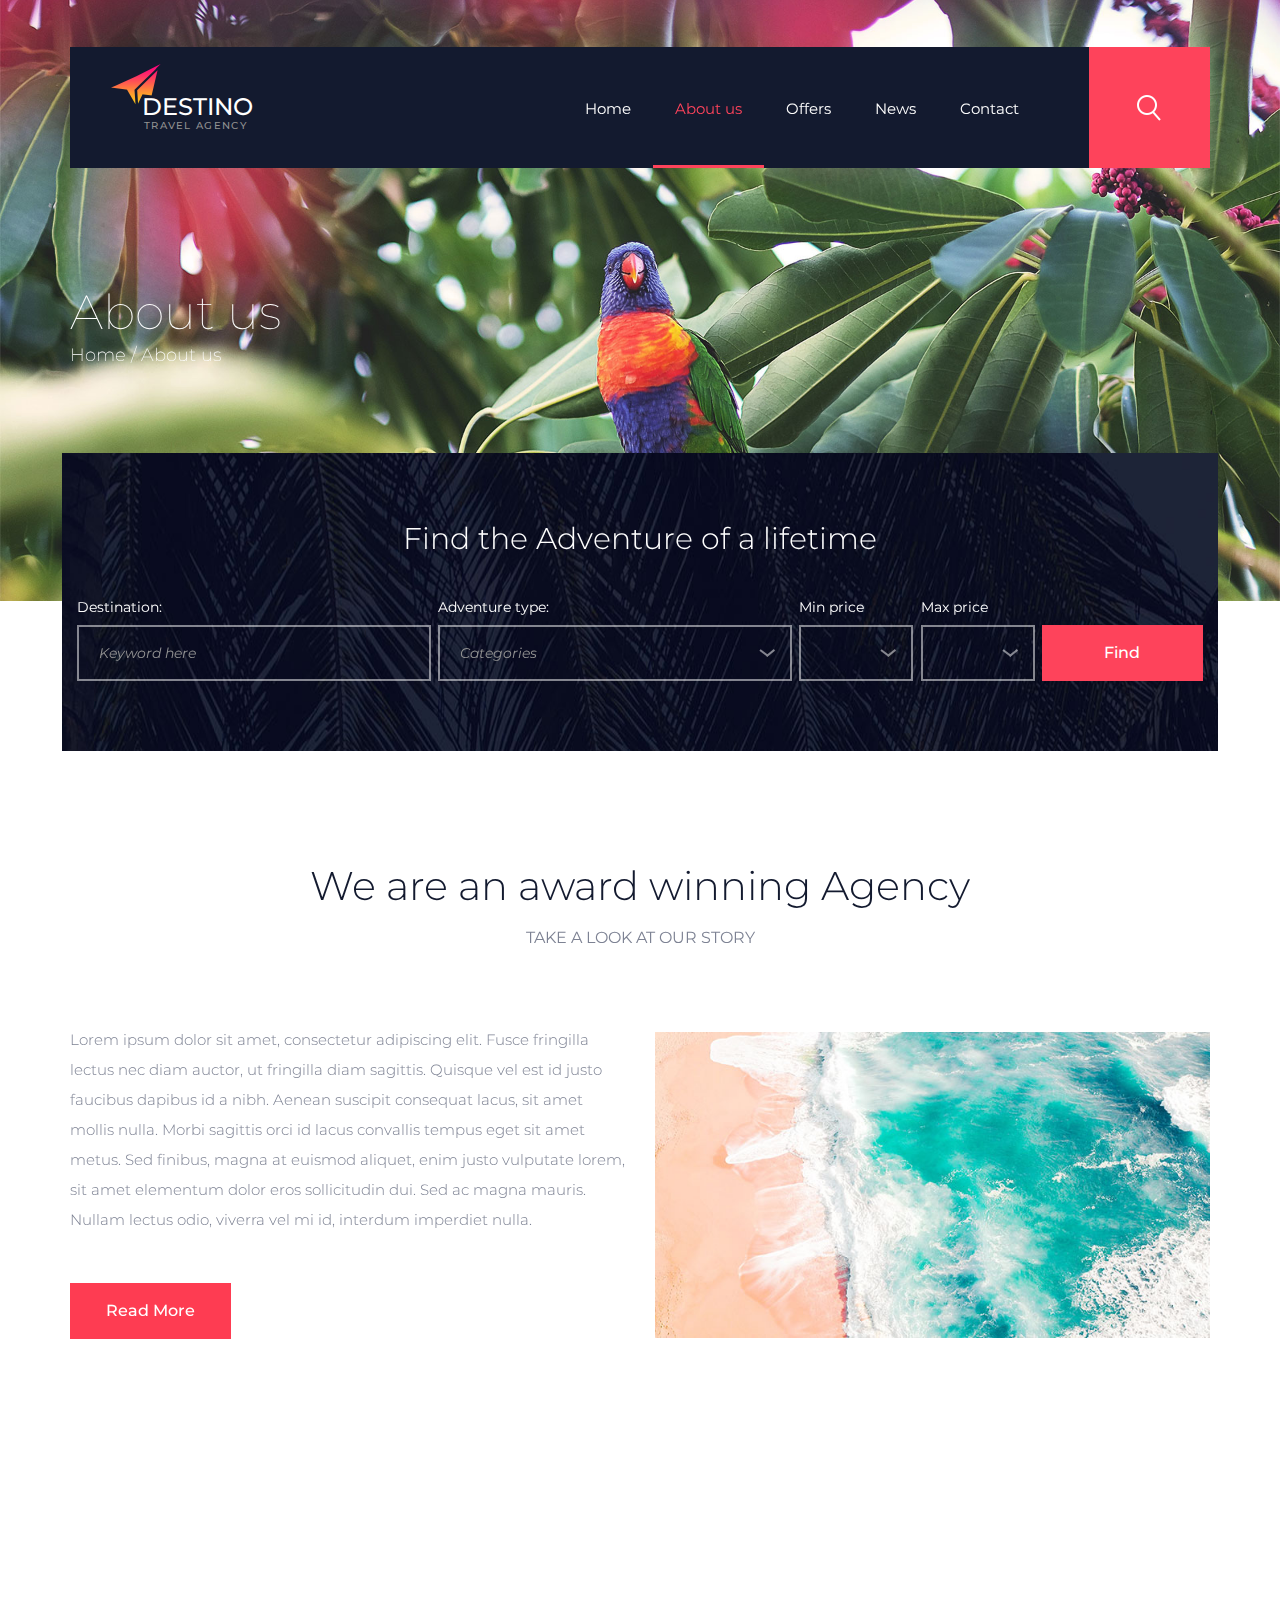
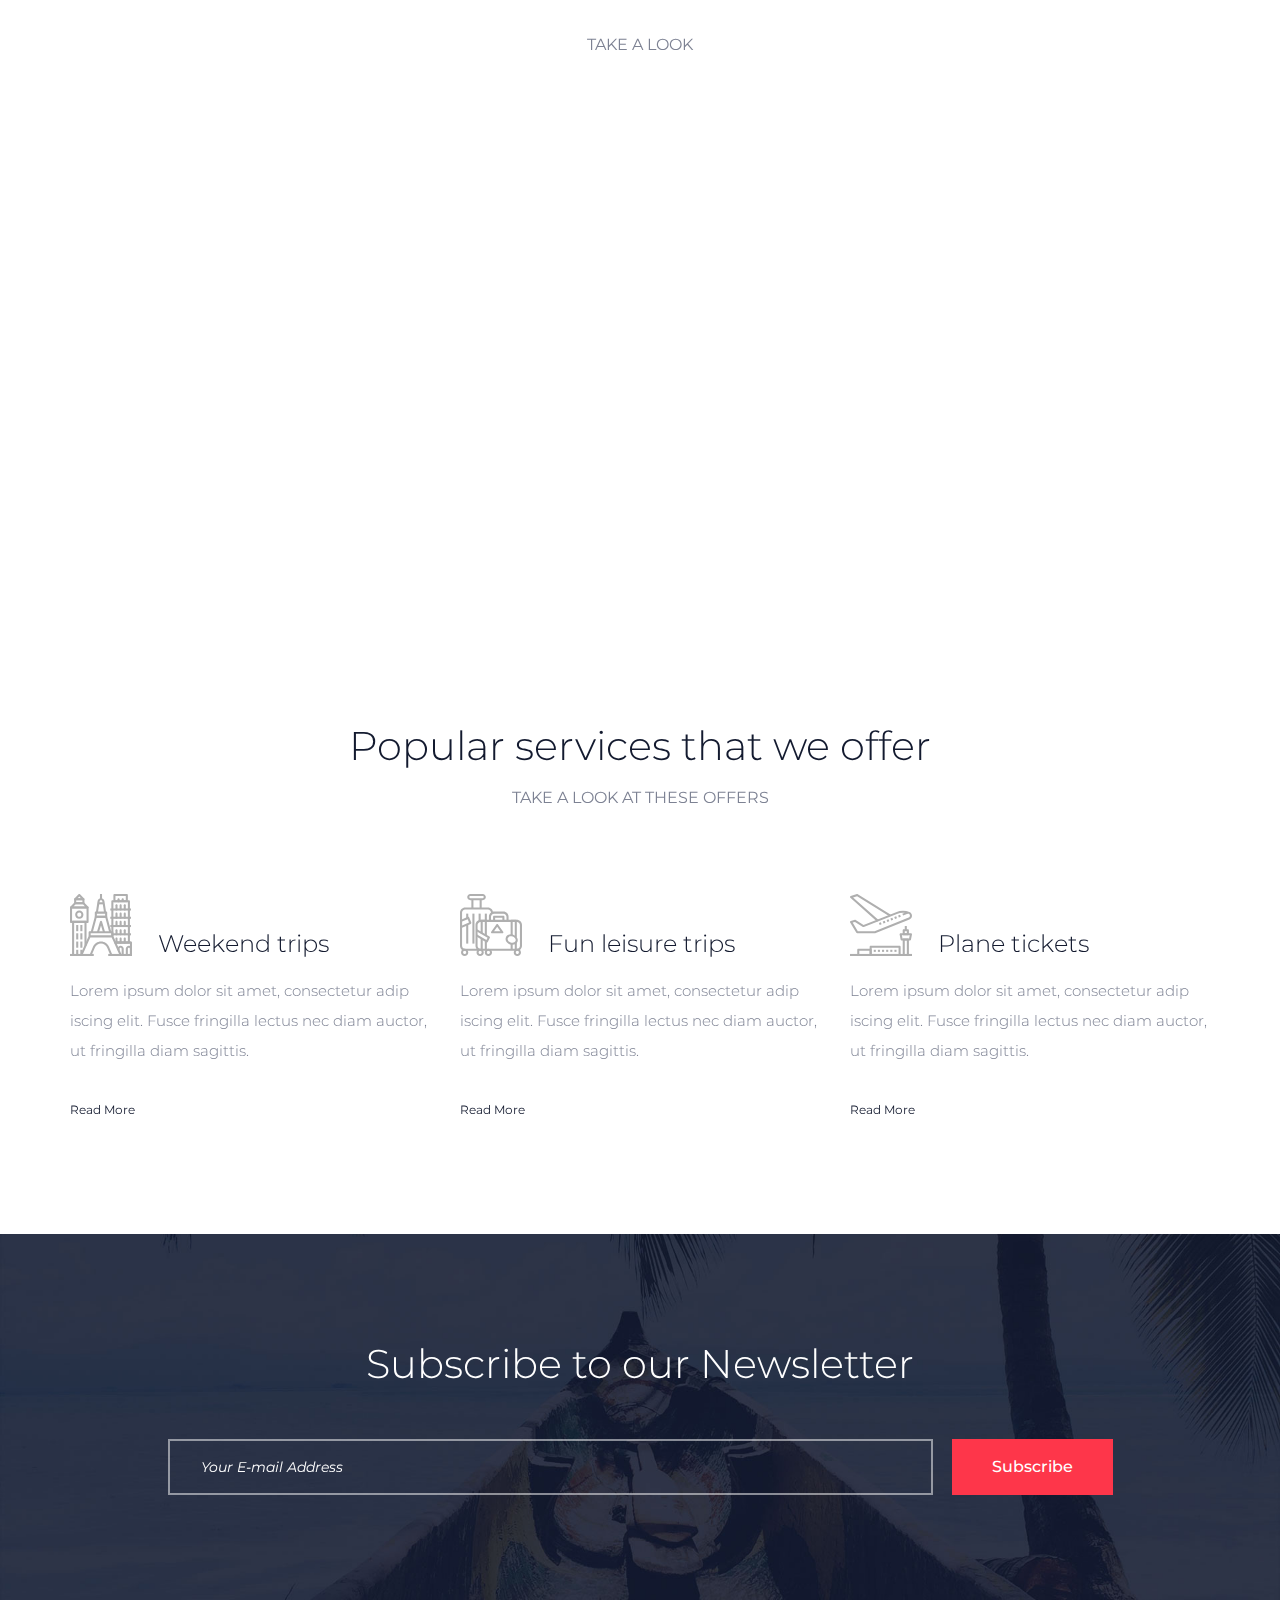
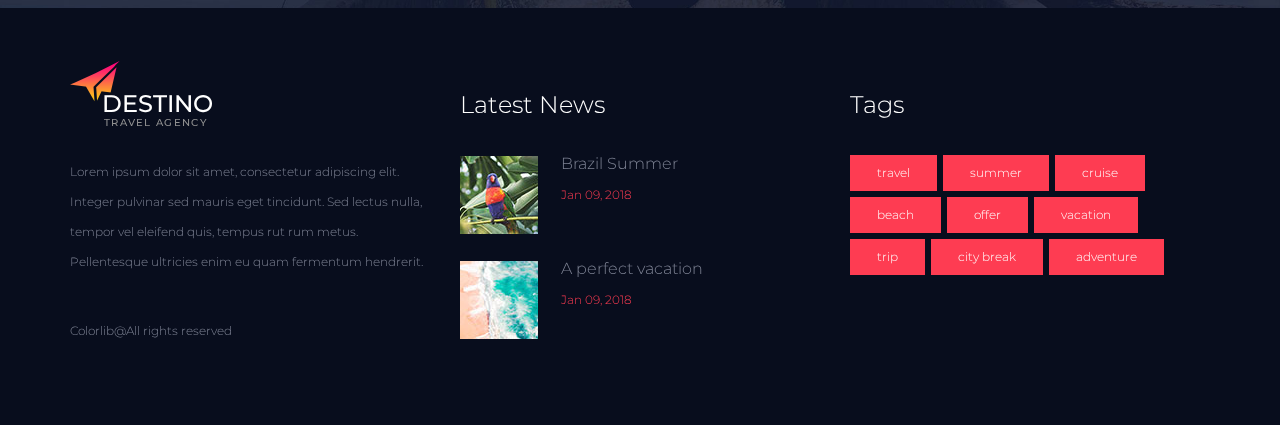
==== commit 2fe67e05: "Add files via upload" ====
--- a/about.html
+++ b/about.html
@@ -44,8 +44,11 @@
 						</nav>
 
 						<!-- Search -->
-						<div class="search d-flex flex-column align-items-center justify-content-center">
-							<img src="images/search.png" alt="">
+						<div class="search">
+							<form action="#" class="search_form">
+								<input type="search" name="search_input" class="search_input ctrl_class" required="required" placeholder="Keyword">
+								<button type="submit" class="search_button ml-auto ctrl_class"><img src="images/search.png" alt=""></button>
+							</form>
 						</div>
 
 						<!-- Hamburger -->
--- a/styles/about_styles.css
+++ b/styles/about_styles.css
@@ -7,31 +7,21 @@
 
 1. Fonts
 2. Body and some general stuff
-3. Header
-	3.1 Top Bar
-	3.2 Logo
-	3.3 Main Nav
-	3.4 Menu
-4. Home
-	4.1 Home Slider
-	4.2 Home Slider Nav
-	4.3 Home Slider Dots
-5. Search
-6. Section Title
-7. Intro
-8. CTA
-	8.1 CTA Slider
-9. Offers
-10. Testimonials
-	10.1 Testimonials Slider
-11. Trending
-12. Contact
-13. Footer
-	13.1 Footer - About
-	13.2 Footer - Blog
-	13.3 Footer - Tags
-	13.4 Footer - Contact Info
-14. Copyright
+3. Home
+4. Header
+	4.1 Logo
+	4.2 Navigation
+	4.3 Search
+	4.4 Hamburger
+5. Menu
+	5.1 Menu Social
+	5.2 Menu copyright
+6. Find
+7. About
+8. Milestones
+9. Services
+10. Newsletter
+11. Footer
 
 
 ******************************/
@@ -121,7 +111,8 @@
 }
 ::selection
 {
-	
+	background: rgba(254, 60, 82, 0.8);
+	color: #FFFFFF;
 }
 p::selection
 {
@@ -494,9 +485,117 @@
 	-o-transition: all 200ms ease;
 	transition: all 200ms ease;
 }
+.search.active
+{
+	width: 300px;
+}
 .search:hover
 {
 	background: #eb334a;
+}
+.search_form
+{
+	display: block;
+	position: relative;
+	width: 100%;
+	height: 100%;
+}
+.search_input
+{
+	display: none;
+	position: absolute;
+	top: 50%;
+	-webkit-transform: translateY(-50%);
+	-moz-transform: translateY(-50%);
+	-ms-transform: translateY(-50%);
+	-o-transform: translateY(-50%);
+	transform: translateY(-50%);
+	left: 25px;
+	height: 36px;
+	background: transparent;
+	border: solid 2px rgba(255, 255, 255, 0.5);
+	color: #FFFFFF;
+	outline: none;
+	padding-left: 10px;
+	-webkit-animation: fadeEffect 1s;
+    animation: fadeEffect 1s;
+}
+@-webkit-keyframes fadeEffect {
+    from {opacity: 0;}
+    to {opacity: 1;}
+}
+@keyframes fadeEffect {
+    from {opacity: 0;}
+    to {opacity: 1;}
+}
+.search.active .search_input
+{
+	display: inline-block;
+}
+.search_button
+{
+	position: absolute;
+	top: 50%;
+	-webkit-transform: translateY(-50%);
+	-moz-transform: translateY(-50%);
+	-ms-transform: translateY(-50%);
+	-o-transform: translateY(-50%);
+	transform: translateY(-50%);
+	right: 49px;
+	width: 24px;
+	height: 26px;
+	background: transparent;
+	border: none;
+	outline: none;
+	cursor: pointer;
+	pointer-events: none;
+}
+.search_button img
+{
+	pointer-events: none;
+}
+.search_button:focus
+{
+	outline: none;
+}
+.search.active .search_button
+{
+	pointer-events: auto;
+}
+.search_input::-webkit-input-placeholder
+{
+	font-size: 12px !important;
+	font-weight: 400 !important;
+	font-style: italic;
+	color: rgba(255, 255, 255, 0.5) !important;
+}
+.search_input:-moz-placeholder
+{
+	font-size: 12px !important;
+	font-weight: 400 !important;
+	font-style: italic;
+	color: rgba(255, 255, 255, 0.5) !important;
+}
+.search_input::-moz-placeholder
+{
+	font-size: 12px !important;
+	font-weight: 400 !important;
+	font-style: italic;
+	color: rgba(255, 255, 255, 0.5) !important;
+} 
+.search_input:-ms-input-placeholder
+{ 
+	font-size: 12px !important;
+	font-weight: 400 !important;
+	font-style: italic;
+	color: rgba(255, 255, 255, 0.5) !important;
+}
+.search_input::input-placeholder
+{
+	font-size: 12px !important;
+	font-weight: 400 !important;
+	font-style: italic;
+	color: rgba(255, 255, 255, 0.5) !important;
 }
 
 /*********************************
@@ -1010,7 +1109,7 @@
 }
 
 /*********************************
-6. Milestones
+8. Milestones
 *********************************/
 
 .milestones
@@ -1077,7 +1176,7 @@
 }
 
 /*********************************
-6. Services
+9. Services
 *********************************/
 
 .services
@@ -1098,6 +1197,28 @@
 .icon_box_image img
 {
 	max-height: 100%;
+}
+.svg path,
+.svg rect,
+.svg polygon
+{
+	fill: #afafaf;
+	-webkit-transition: all 200ms ease;
+	-moz-transition: all 200ms ease;
+	-ms-transition: all 200ms ease;
+	-o-transition: all 200ms ease;
+	transition: all 200ms ease;
+}
+.icon_box:hover .svg path,
+.icon_box:hover .svg rect,
+.icon_box:hover .svg polygon
+{
+	fill: #fe3c52;
+}
+.icon_box svg
+{
+	height: 62px;
+	width: auto;
 }
 .icon_box_title
 {
@@ -1145,11 +1266,11 @@
 	height: 100%;
 	content: '';
 	background: #fe3c52;
-	-webkit-transition: all 0.5s 0.2s cubic-bezier(0.615, 0.19, 0.305, 0.91);
-    -moz-transition: all 0.5s 0.2s cubic-bezier(0.615, 0.19, 0.305, 0.91);
-    -ms-transition: all 0.5s 0.2s cubic-bezier(0.615, 0.19, 0.305, 0.91);
-    -o-transition: all 0.5s 0.2s cubic-bezier(0.615, 0.19, 0.305, 0.91);
-    transition: all 0.5s 0.2s cubic-bezier(0.615, 0.19, 0.305, 0.91);
+	-webkit-transition: all 0.5s cubic-bezier(0.615, 0.19, 0.305, 0.91);
+    -moz-transition: all 0.5s cubic-bezier(0.615, 0.19, 0.305, 0.91);
+    -ms-transition: all 0.5s cubic-bezier(0.615, 0.19, 0.305, 0.91);
+    -o-transition: all 0.5s cubic-bezier(0.615, 0.19, 0.305, 0.91);
+    transition: all 0.5s cubic-bezier(0.615, 0.19, 0.305, 0.91);
 }
 .icon_box_more:hover::before
 {
@@ -1157,7 +1278,7 @@
 }
 
 /*********************************
-12. Newsletter
+10. Newsletter
 *********************************/
 
 .newsletter
@@ -1195,6 +1316,7 @@
 	outline: none;
 	background: transparent;
 	padding-left: 31px;
+	color: #FFFFFF;
 }
 .newsletter_button
 {
@@ -1255,7 +1377,7 @@
 }
 
 /*********************************
-13. Footer
+11. Footer
 *********************************/
 
 .footer
